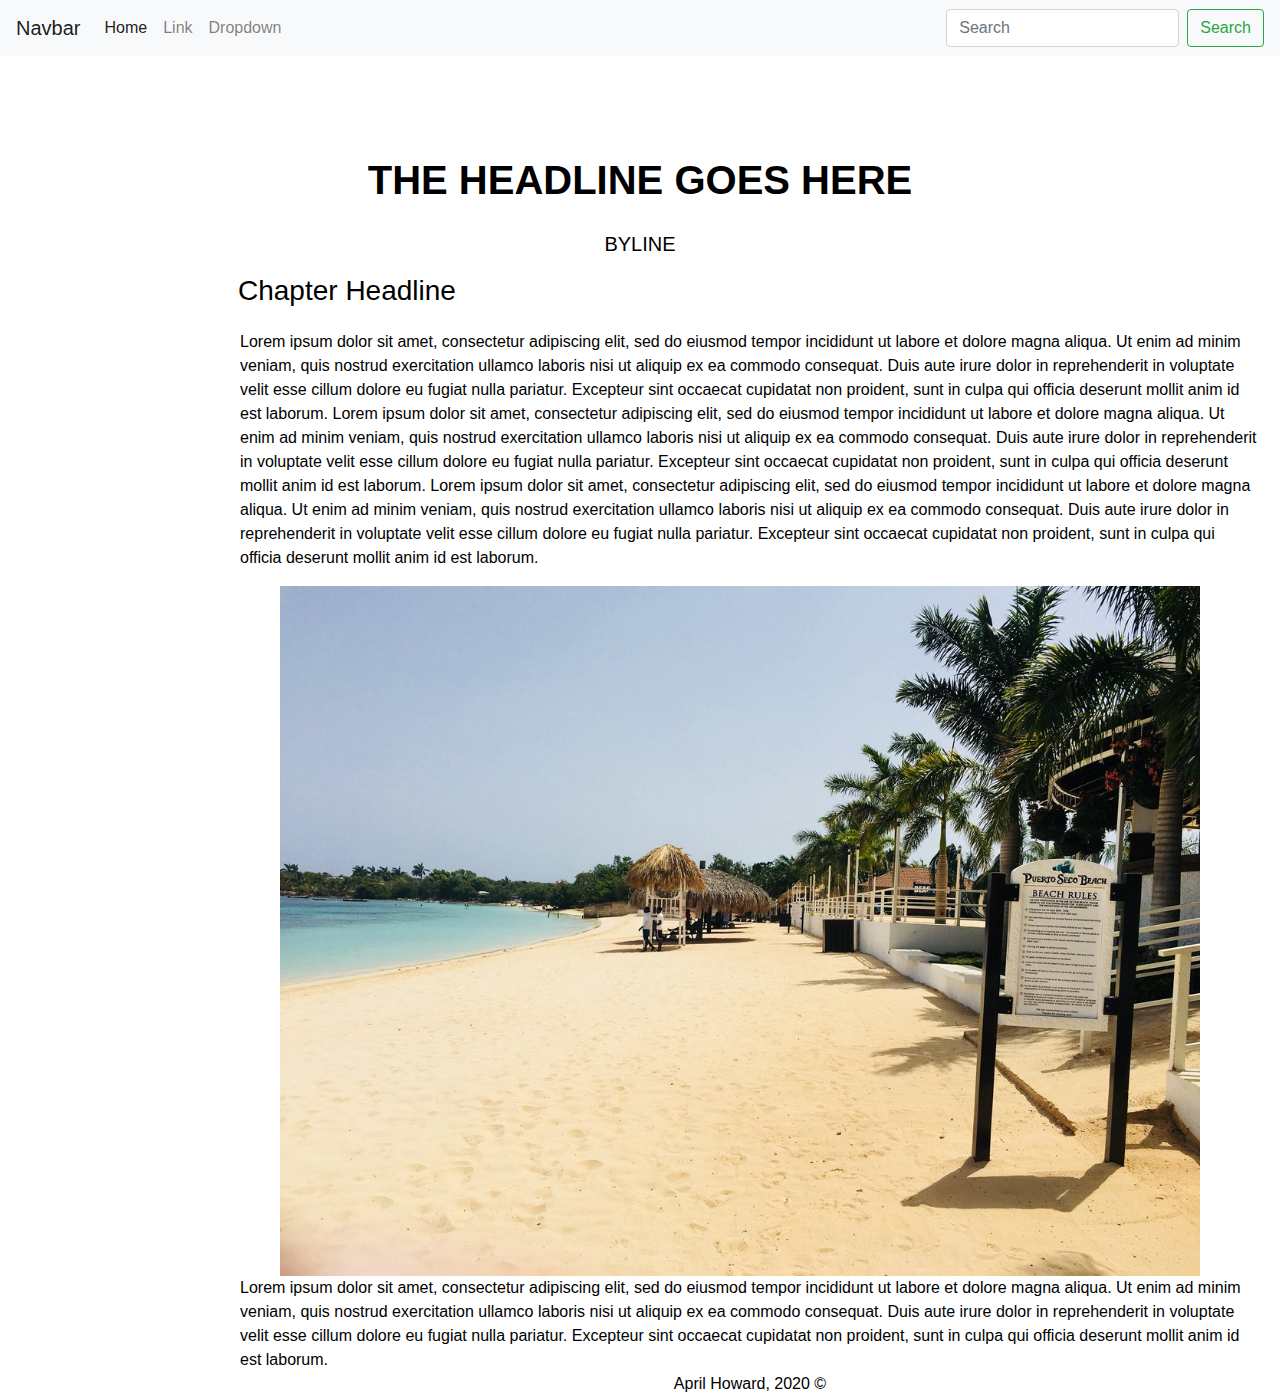
==== april-howard-frame.html @ 0fbaff53 "frame" ====
<!DOCTYPE html>
<html lang="en">
<head>
  <!--Required meta tags-->
 <meta charset="utf-8">
 <meta name="viewport" content="width=device-width, initial-scale=1, shrink-to-fit=no">

 <title>Bootstrap Template</title>
 <meta name="description" content="Broadcast Journalist, PR Professional">
 <meta name="author" content="April Howard">

 <!-- Bootstrap CSS -->
 <link rel="stylesheet" href="https://stackpath.bootstrapcdn.com/bootstrap/4.4.1/css/bootstrap.min.css" integrity="sha384-Vkoo8x4CGsO3+Hhxv8T/Q5PaXtkKtu6ug5TOeNV6gBiFeWPGFN9MuhOf23Q9Ifjh" crossorigin="anonymous">

 <!--Regular CSS-->
<link rel="stylesheet" type="text/css" href="style.css"

<!--Google Font Raleway-->
<link href="https://fonts.googleapis.com/css2?family=Raleway:wght@300&display=swap" rel="stylesheet">
  </head>
  <body>
    <!--Bootstrap Navigation Bar-->
    <nav class="navbar navbar-expand-lg navbar-light bg-light">
 <a class="navbar-brand" href="#">Navbar</a>
 <button class="navbar-toggler" type="button" data-toggle="collapse" data-target="#navbarSupportedContent" aria-controls="navbarSupportedContent" aria-expanded="false" aria-label="Toggle navigation">
   <span class="navbar-toggler-icon"></span>
 </button>

 <div class="collapse navbar-collapse" id="navbarSupportedContent">
   <ul class="navbar-nav mr-auto">
     <li class="nav-item active">
       <a class="nav-link" href="#">Home <span class="sr-only">(current)</span></a>
     </li>
     <li class="nav-item">
       <a class="nav-link" href="#">Link</a>
     </li>
     <li class="nav-item">
       <a class="nav-link" href="#">Dropdown</a>
     </li>
   </ul>
   <form class="form-inline my-2 my-lg-0">
     <input class="form-control mr-sm-2" type="search" placeholder="Search" aria-label="Search">
     <button class="btn btn-outline-success my-2 my-sm-0" type="submit">Search</button>
   </form>
 </div>
</nav>

  <h1 class="headline">THE HEADLINE GOES HERE</h1>
    <h5 class="byline">BYLINE</h5>

    <h3 class="chapterhead">Chapter Headline</h3>
    <p class="bodytext">Lorem ipsum dolor sit amet, consectetur adipiscing elit, sed do eiusmod tempor incididunt ut labore et dolore magna aliqua. Ut enim ad minim veniam, quis nostrud exercitation ullamco laboris nisi ut aliquip ex ea commodo consequat. Duis aute irure dolor in reprehenderit in voluptate velit esse cillum dolore eu fugiat nulla pariatur. Excepteur sint occaecat cupidatat non proident, sunt in culpa qui officia deserunt mollit anim id est laborum. Lorem ipsum dolor sit amet, consectetur adipiscing elit, sed do eiusmod tempor incididunt ut labore et dolore magna aliqua. Ut enim ad minim veniam, quis nostrud exercitation ullamco laboris nisi ut aliquip ex ea commodo consequat. Duis aute irure dolor in reprehenderit in voluptate velit esse cillum dolore eu fugiat nulla pariatur. Excepteur sint occaecat cupidatat non proident, sunt in culpa qui officia deserunt mollit anim id est laborum. Lorem ipsum dolor sit amet, consectetur adipiscing elit, sed do eiusmod tempor incididunt ut labore et dolore magna aliqua. Ut enim ad minim veniam, quis nostrud exercitation ullamco laboris nisi ut aliquip ex ea commodo consequat. Duis aute irure dolor in reprehenderit in voluptate velit esse cillum dolore eu fugiat nulla pariatur. Excepteur sint occaecat cupidatat non proident, sunt in culpa qui officia deserunt mollit anim id est laborum.</p>

    <img src="puertosecobeachbaby.jpg">
    <br>
    <p>Lorem ipsum dolor sit amet, consectetur adipiscing elit, sed do eiusmod tempor incididunt ut labore et dolore magna aliqua. Ut enim ad minim veniam, quis nostrud exercitation ullamco laboris nisi ut aliquip ex ea commodo consequat. Duis aute irure dolor in reprehenderit in voluptate velit esse cillum dolore eu fugiat nulla pariatur. Excepteur sint occaecat cupidatat non proident, sunt in culpa qui officia deserunt mollit anim id est laborum.</p>
    <footer>
      <p id="footer"> April Howard, 2020 ©</p>
    </footer>
  </body>
</html>
---- style.css ----
h1 {
  font-family: Helvetica, serif;
  font-weight: 600;
  text-align: center;
  color: #000000;
  padding-top: 2.5em;
  padding-bottom: 0.5em;
}

h5 {
  font-family: Helvetica, serif;
  text-align: center;
  color: #000000;
  padding-bottom: 0.5em;
}

h3 {
padding: 0 8.5em;
color: #000000;
font-weight: 450;
padding-bottom: 0.5em;
}

p {
  width: 1500px;
  padding: 0 15em;
  margin: 0 auto;
  color: #000000;
}

img {
  width: 1200px;
  margin: 0 auto;
  padding-top: 1em;
  padding-left: 17.5em;
}

#footer {
  text-align: center;
}
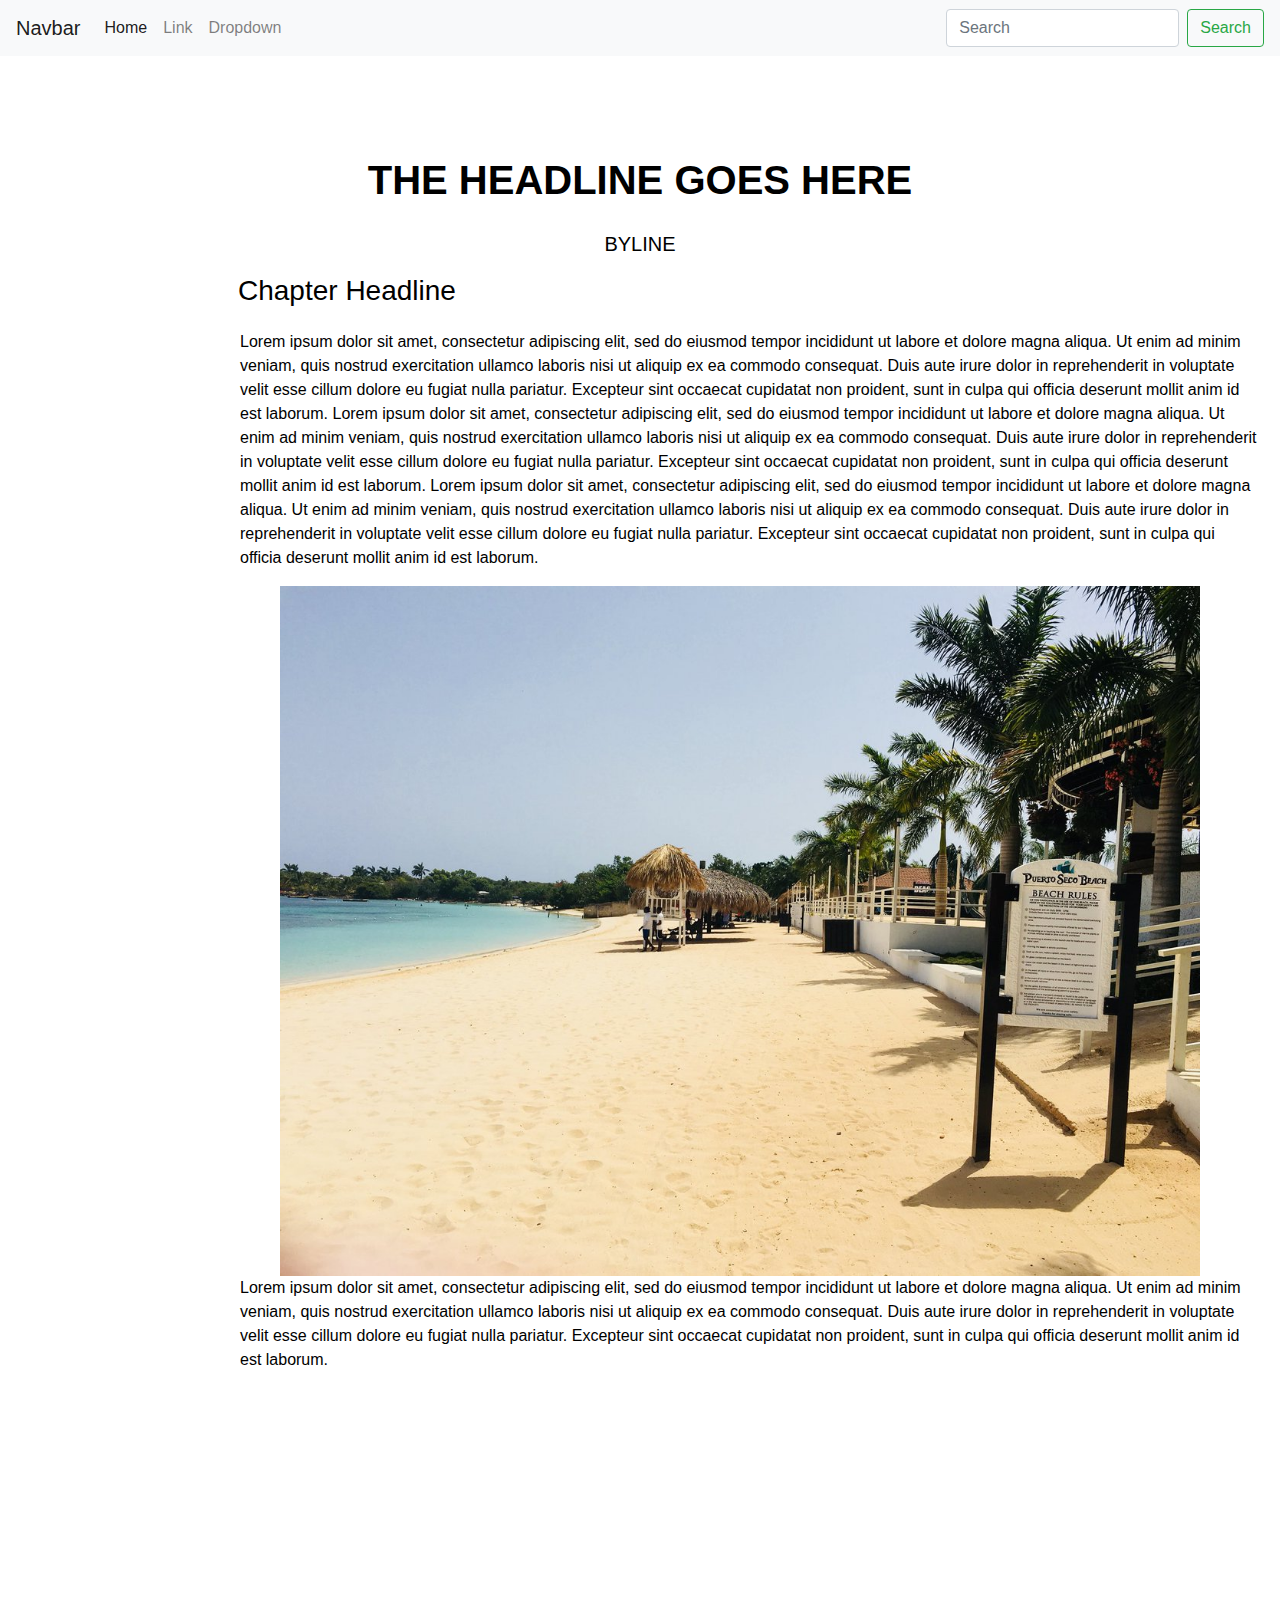
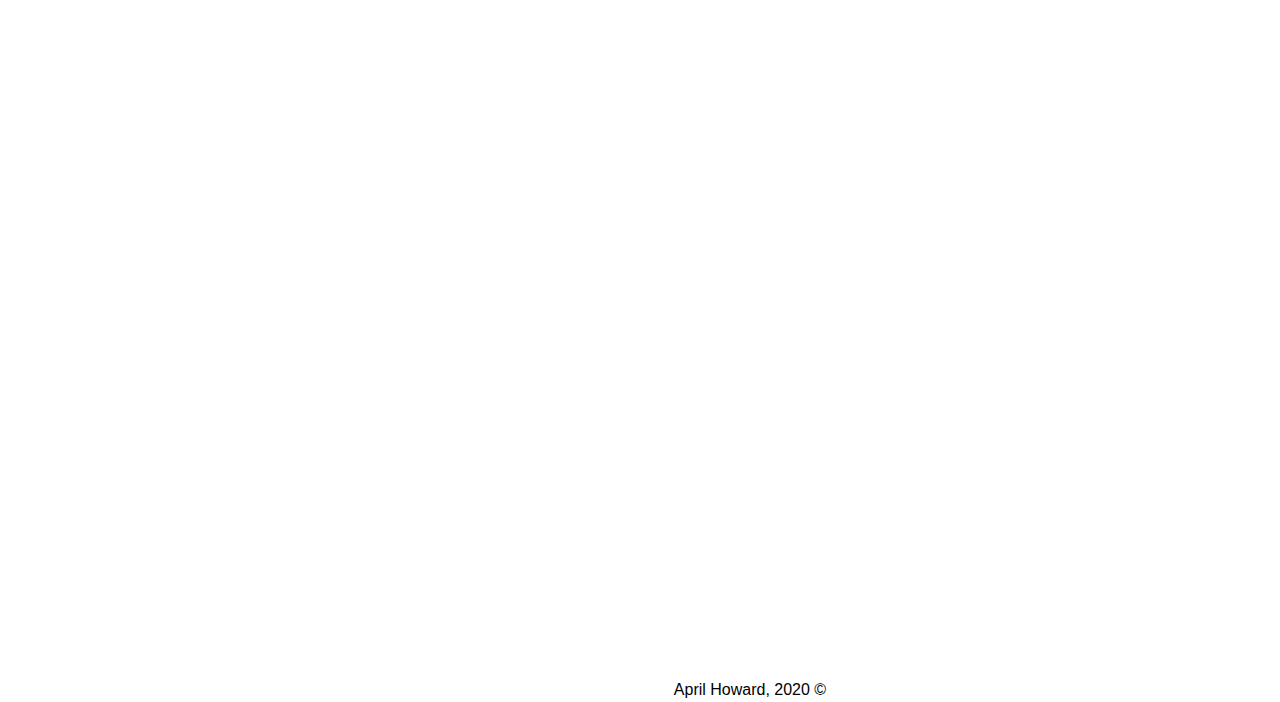
==== commit ea40c088: "dataworkshopbootstrap" ====
--- a/april-howard-frame.html
+++ b/april-howard-frame.html
@@ -49,11 +49,17 @@
     <h5 class="byline">BYLINE</h5>
 
     <h3 class="chapterhead">Chapter Headline</h3>
+
     <p class="bodytext">Lorem ipsum dolor sit amet, consectetur adipiscing elit, sed do eiusmod tempor incididunt ut labore et dolore magna aliqua. Ut enim ad minim veniam, quis nostrud exercitation ullamco laboris nisi ut aliquip ex ea commodo consequat. Duis aute irure dolor in reprehenderit in voluptate velit esse cillum dolore eu fugiat nulla pariatur. Excepteur sint occaecat cupidatat non proident, sunt in culpa qui officia deserunt mollit anim id est laborum. Lorem ipsum dolor sit amet, consectetur adipiscing elit, sed do eiusmod tempor incididunt ut labore et dolore magna aliqua. Ut enim ad minim veniam, quis nostrud exercitation ullamco laboris nisi ut aliquip ex ea commodo consequat. Duis aute irure dolor in reprehenderit in voluptate velit esse cillum dolore eu fugiat nulla pariatur. Excepteur sint occaecat cupidatat non proident, sunt in culpa qui officia deserunt mollit anim id est laborum. Lorem ipsum dolor sit amet, consectetur adipiscing elit, sed do eiusmod tempor incididunt ut labore et dolore magna aliqua. Ut enim ad minim veniam, quis nostrud exercitation ullamco laboris nisi ut aliquip ex ea commodo consequat. Duis aute irure dolor in reprehenderit in voluptate velit esse cillum dolore eu fugiat nulla pariatur. Excepteur sint occaecat cupidatat non proident, sunt in culpa qui officia deserunt mollit anim id est laborum.</p>
 
     <img src="puertosecobeachbaby.jpg">
     <br>
     <p>Lorem ipsum dolor sit amet, consectetur adipiscing elit, sed do eiusmod tempor incididunt ut labore et dolore magna aliqua. Ut enim ad minim veniam, quis nostrud exercitation ullamco laboris nisi ut aliquip ex ea commodo consequat. Duis aute irure dolor in reprehenderit in voluptate velit esse cillum dolore eu fugiat nulla pariatur. Excepteur sint occaecat cupidatat non proident, sunt in culpa qui officia deserunt mollit anim id est laborum.</p>
+    <iframe title="Hot weather deaths in Baltimore and Maryland" aria-label="Interactive line chart" id="datawrapper-chart-YQ9kt" src="https://datawrapper.dwcdn.net/YQ9kt/1/" scrolling="no" frameborder="0" style="width: 0; min-width: 100% !important; border: none;" height="400"></iframe><script type="text/javascript">!function(){"use strict";window.addEventListener("message",(function(a){if(void 0!==a.data["datawrapper-height"])for(var e in a.data["datawrapper-height"]){var t=document.getElementById("datawrapper-chart-"+e)||document.querySelector("iframe[src*='"+e+"']");t&&(t.style.height=a.data["datawrapper-height"][e]+"px")}}))}();
+    </script>
+
+    <iframe title="Projected number of extreme heat events by county, for the year 2040, based on Regional Climate-Weather Research and Forecasting Model " aria-label="Map" id="datawrapper-chart-5CDCL" src="https://datawrapper.dwcdn.net/5CDCL/1/" scrolling="no" frameborder="0" style="width: 0; min-width: 100% !important; border: none;" height="492"></iframe><script type="text/javascript">!function(){"use strict";window.addEventListener("message",(function(a){if(void 0!==a.data["datawrapper-height"])for(var e in a.data["datawrapper-height"]){var t=document.getElementById("datawrapper-chart-"+e)||document.querySelector("iframe[src*='"+e+"']");t&&(t.style.height=a.data["datawrapper-height"][e]+"px")}}))}();
+    </script>
     <footer>
       <p id="footer"> April Howard, 2020 ©</p>
     </footer>
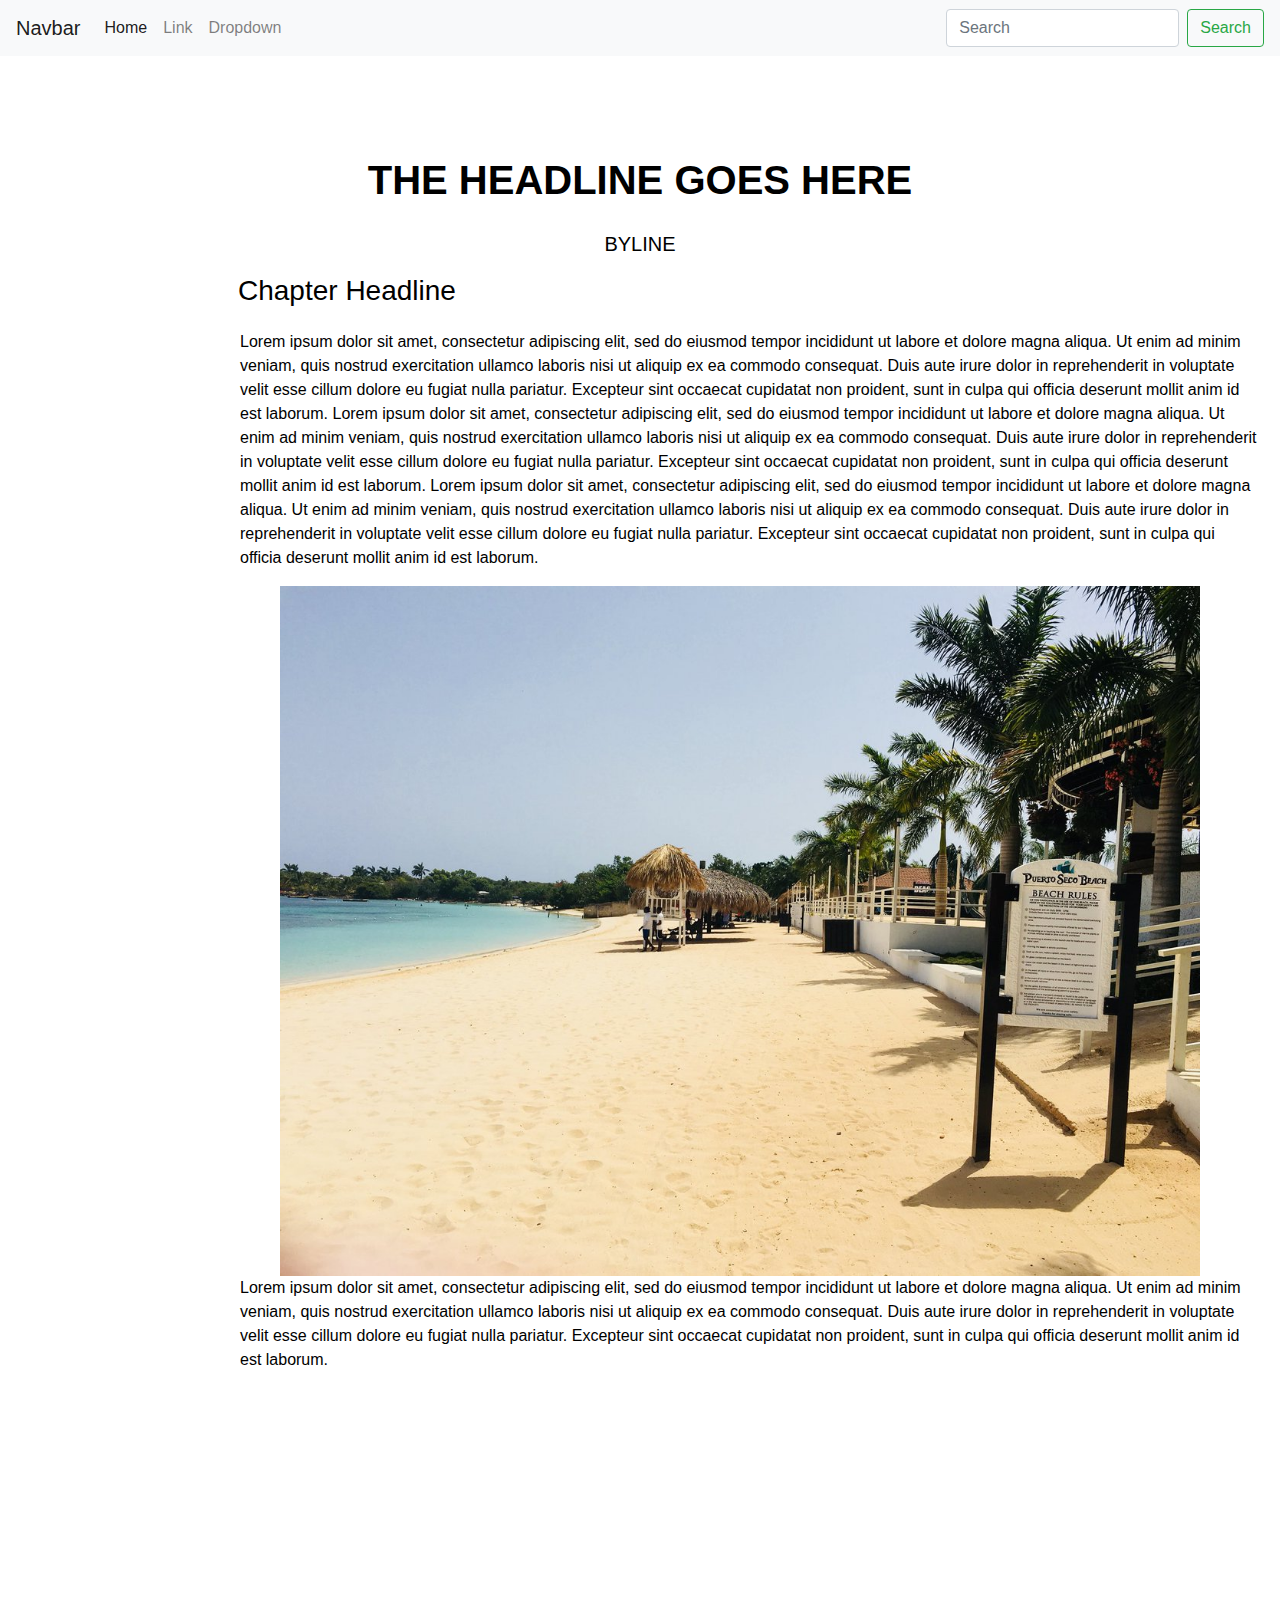
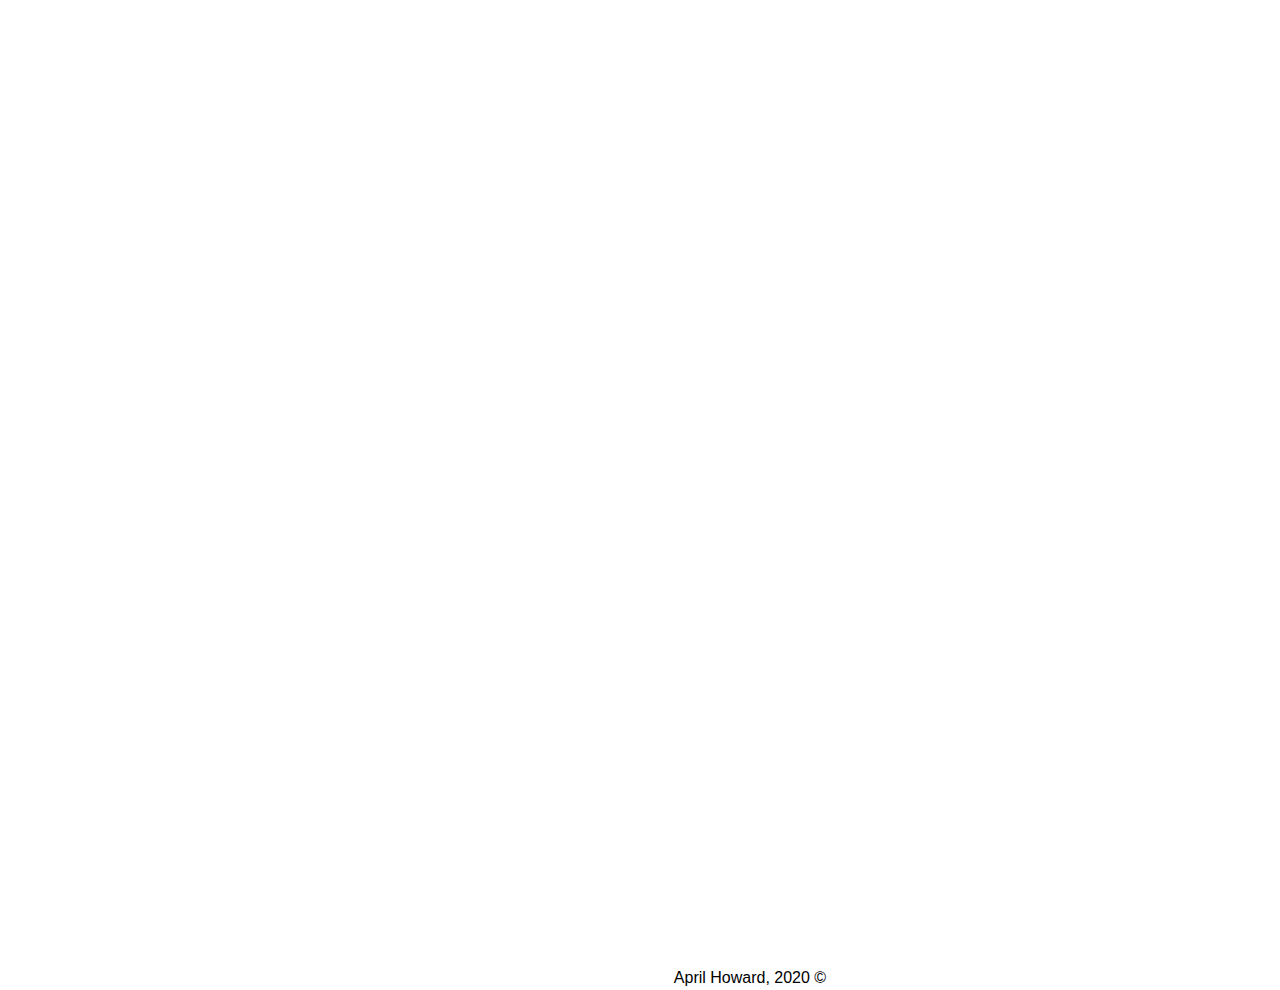
==== commit 79d99862: "datahwmapsandchats" ====
--- a/april-howard-frame.html
+++ b/april-howard-frame.html
@@ -55,11 +55,15 @@
     <img src="puertosecobeachbaby.jpg">
     <br>
     <p>Lorem ipsum dolor sit amet, consectetur adipiscing elit, sed do eiusmod tempor incididunt ut labore et dolore magna aliqua. Ut enim ad minim veniam, quis nostrud exercitation ullamco laboris nisi ut aliquip ex ea commodo consequat. Duis aute irure dolor in reprehenderit in voluptate velit esse cillum dolore eu fugiat nulla pariatur. Excepteur sint occaecat cupidatat non proident, sunt in culpa qui officia deserunt mollit anim id est laborum.</p>
-    <iframe title="Hot weather deaths in Baltimore and Maryland" aria-label="Interactive line chart" id="datawrapper-chart-YQ9kt" src="https://datawrapper.dwcdn.net/YQ9kt/1/" scrolling="no" frameborder="0" style="width: 0; min-width: 100% !important; border: none;" height="400"></iframe><script type="text/javascript">!function(){"use strict";window.addEventListener("message",(function(a){if(void 0!==a.data["datawrapper-height"])for(var e in a.data["datawrapper-height"]){var t=document.getElementById("datawrapper-chart-"+e)||document.querySelector("iframe[src*='"+e+"']");t&&(t.style.height=a.data["datawrapper-height"][e]+"px")}}))}();
+    <iframe title="Number of people shot to death by police in the U.S. from 2017 to 2020 " aria-label="Interactive line chart" id="datawrapper-chart-bBhte" src="https://datawrapper.dwcdn.net/bBhte/1/" scrolling="no" frameborder="0" style="width: 0; min-width: 100% !important; border: none;" height="400"></iframe><script type="text/javascript">!function(){"use strict";window.addEventListener("message",(function(a){if(void 0!==a.data["datawrapper-height"])for(var e in a.data["datawrapper-height"]){var t=document.getElementById("datawrapper-chart-"+e)||document.querySelector("iframe[src*='"+e+"']");t&&(t.style.height=a.data["datawrapper-height"][e]+"px")}}))}();
     </script>
 
-    <iframe title="Projected number of extreme heat events by county, for the year 2040, based on Regional Climate-Weather Research and Forecasting Model " aria-label="Map" id="datawrapper-chart-5CDCL" src="https://datawrapper.dwcdn.net/5CDCL/1/" scrolling="no" frameborder="0" style="width: 0; min-width: 100% !important; border: none;" height="492"></iframe><script type="text/javascript">!function(){"use strict";window.addEventListener("message",(function(a){if(void 0!==a.data["datawrapper-height"])for(var e in a.data["datawrapper-height"]){var t=document.getElementById("datawrapper-chart-"+e)||document.querySelector("iframe[src*='"+e+"']");t&&(t.style.height=a.data["datawrapper-height"][e]+"px")}}))}();
+    <iframe title="Number of nonfederal police arrested and convicted of murder between 2005 and 2020 " aria-label="Bar Chart" id="datawrapper-chart-MwWR6" src="https://datawrapper.dwcdn.net/MwWR6/1/" scrolling="no" frameborder="0" style="width: 0; min-width: 100% !important; border: none;" height="339"></iframe><script type="text/javascript">!function(){"use strict";window.addEventListener("message",(function(a){if(void 0!==a.data["datawrapper-height"])for(var e in a.data["datawrapper-height"]){var t=document.getElementById("datawrapper-chart-"+e)||document.querySelector("iframe[src*='"+e+"']");t&&(t.style.height=a.data["datawrapper-height"][e]+"px")}}))}();
     </script>
+
+    <iframe title="Deadly police encounters between 2010-2014" aria-label="Map" id="datawrapper-chart-NhkZt" src="https://datawrapper.dwcdn.net/NhkZt/1/" scrolling="no" frameborder="0" style="width: 0; min-width: 100% !important; border: none;" height="434"></iframe><script type="text/javascript">!function(){"use strict";window.addEventListener("message",(function(a){if(void 0!==a.data["datawrapper-height"])for(var e in a.data["datawrapper-height"]){var t=document.getElementById("datawrapper-chart-"+e)||document.querySelector("iframe[src*='"+e+"']");t&&(t.style.height=a.data["datawrapper-height"][e]+"px")}}))}();
+    </script>
+    
     <footer>
       <p id="footer"> April Howard, 2020 ©</p>
     </footer>
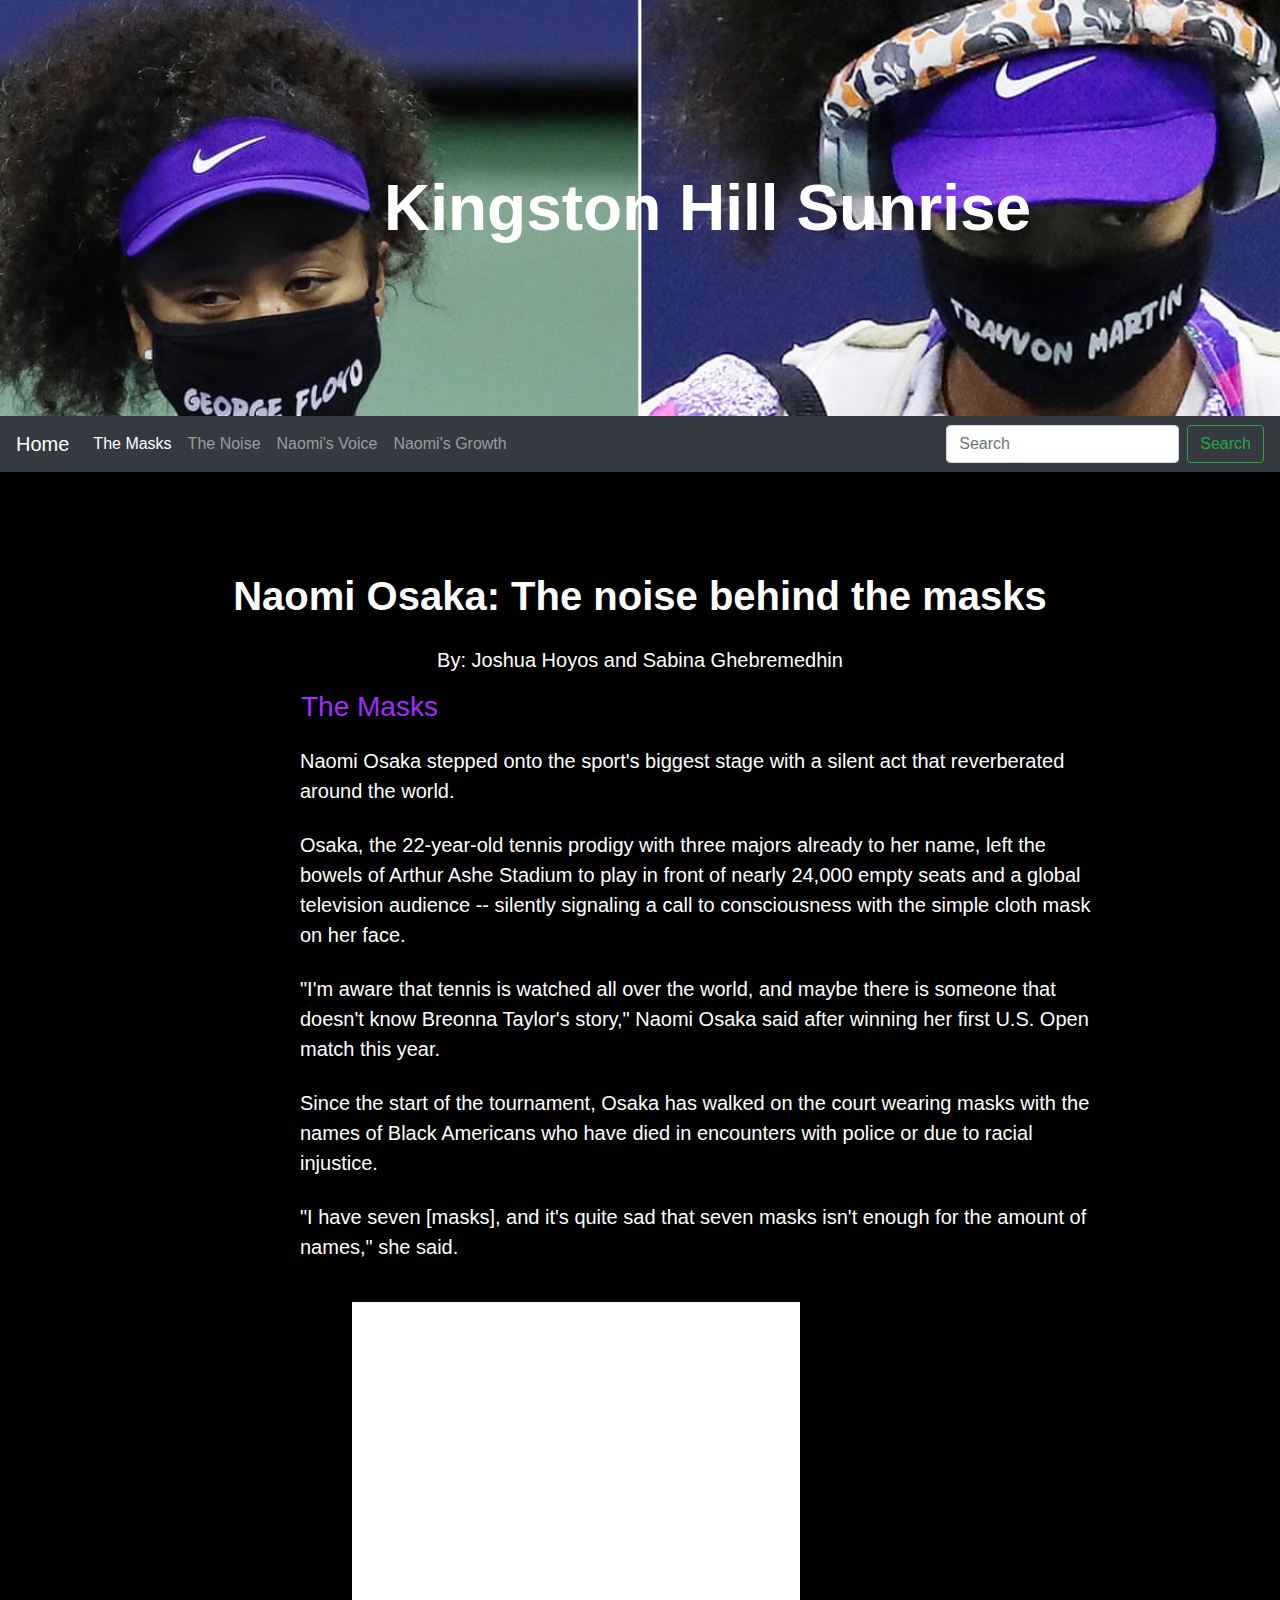
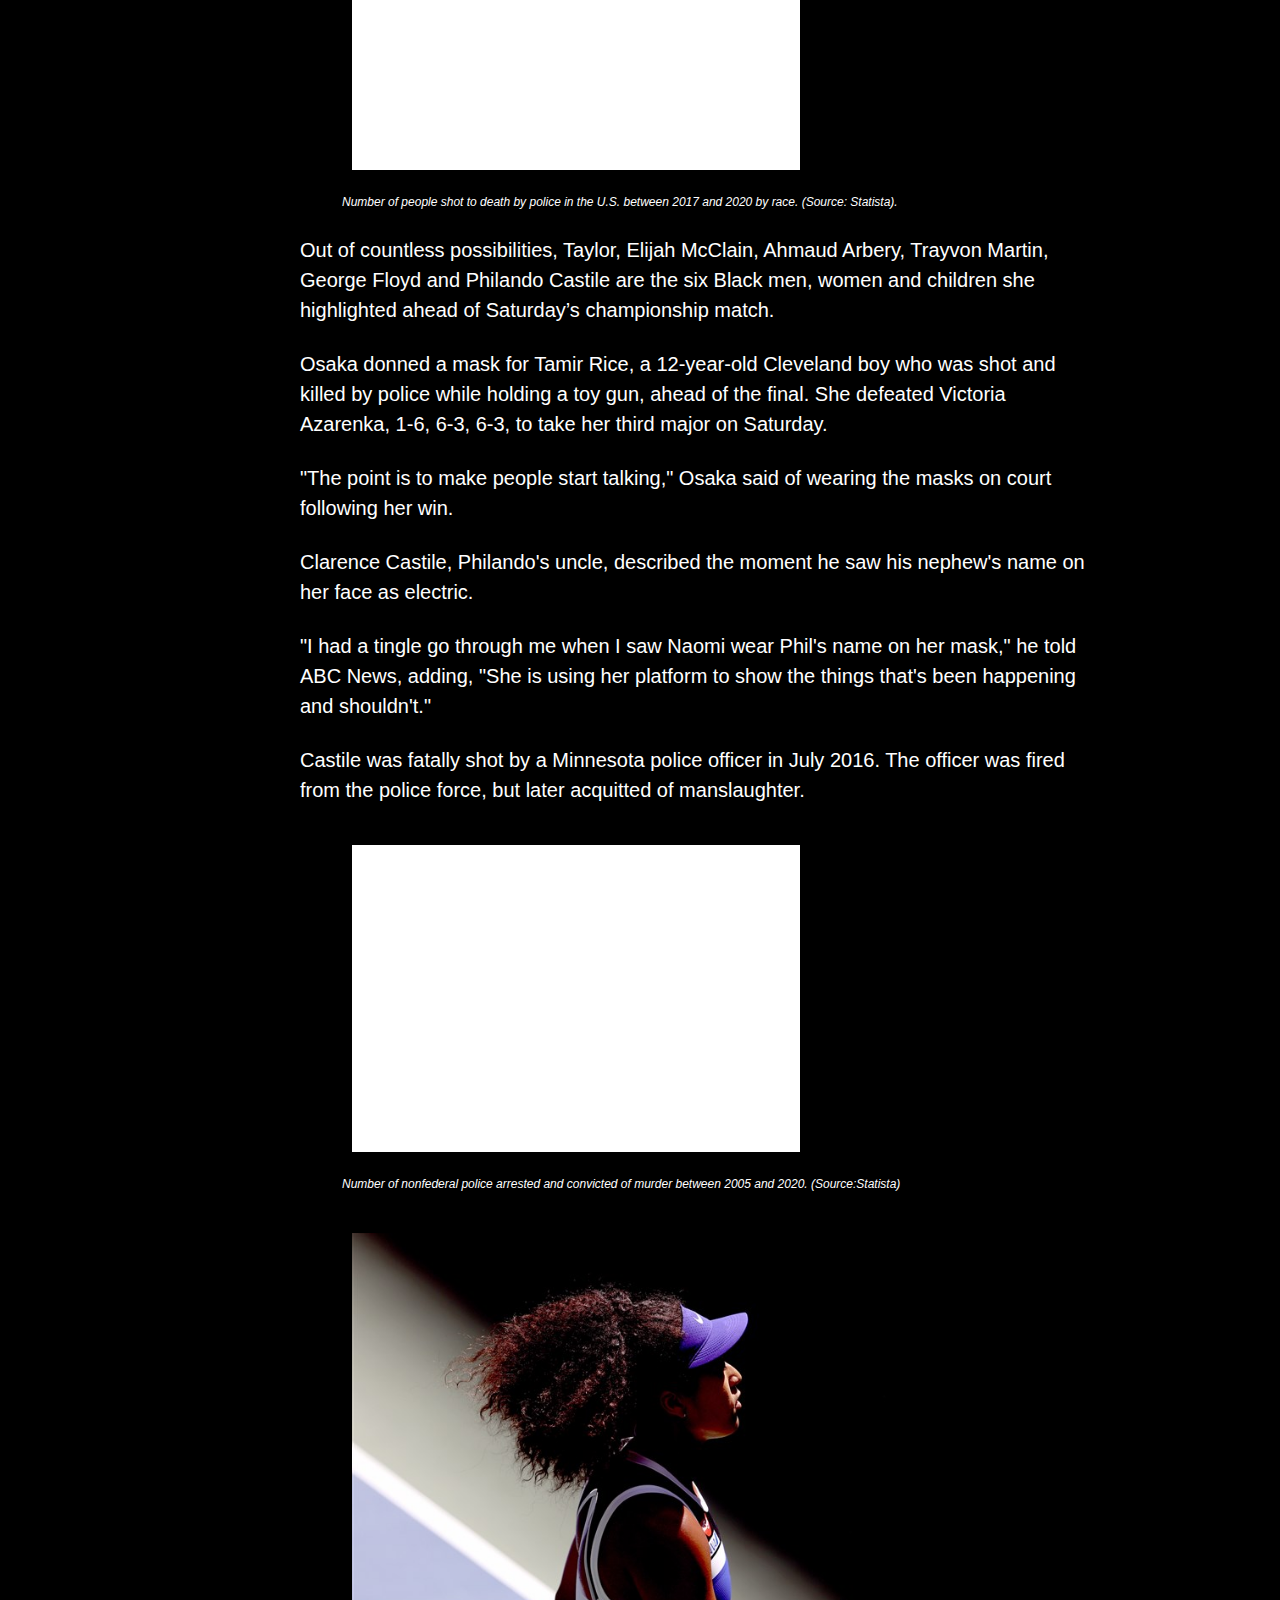
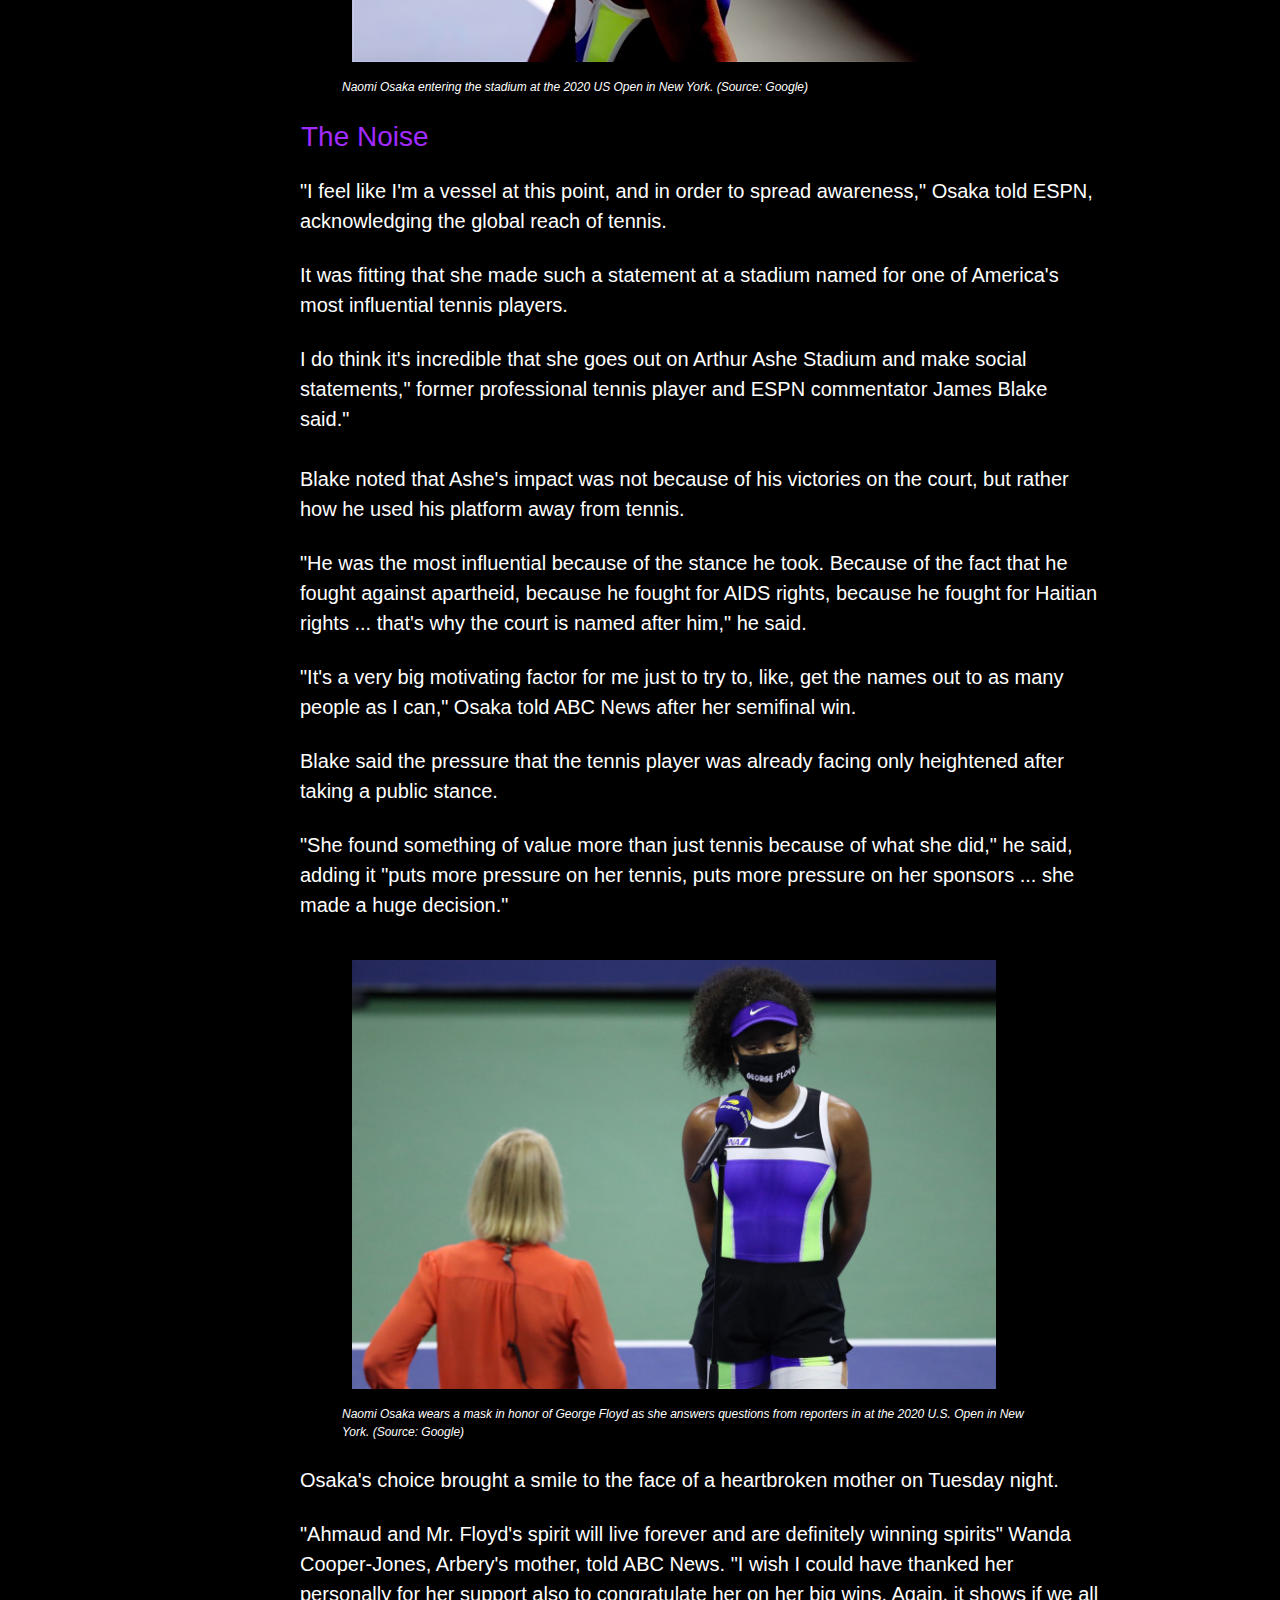
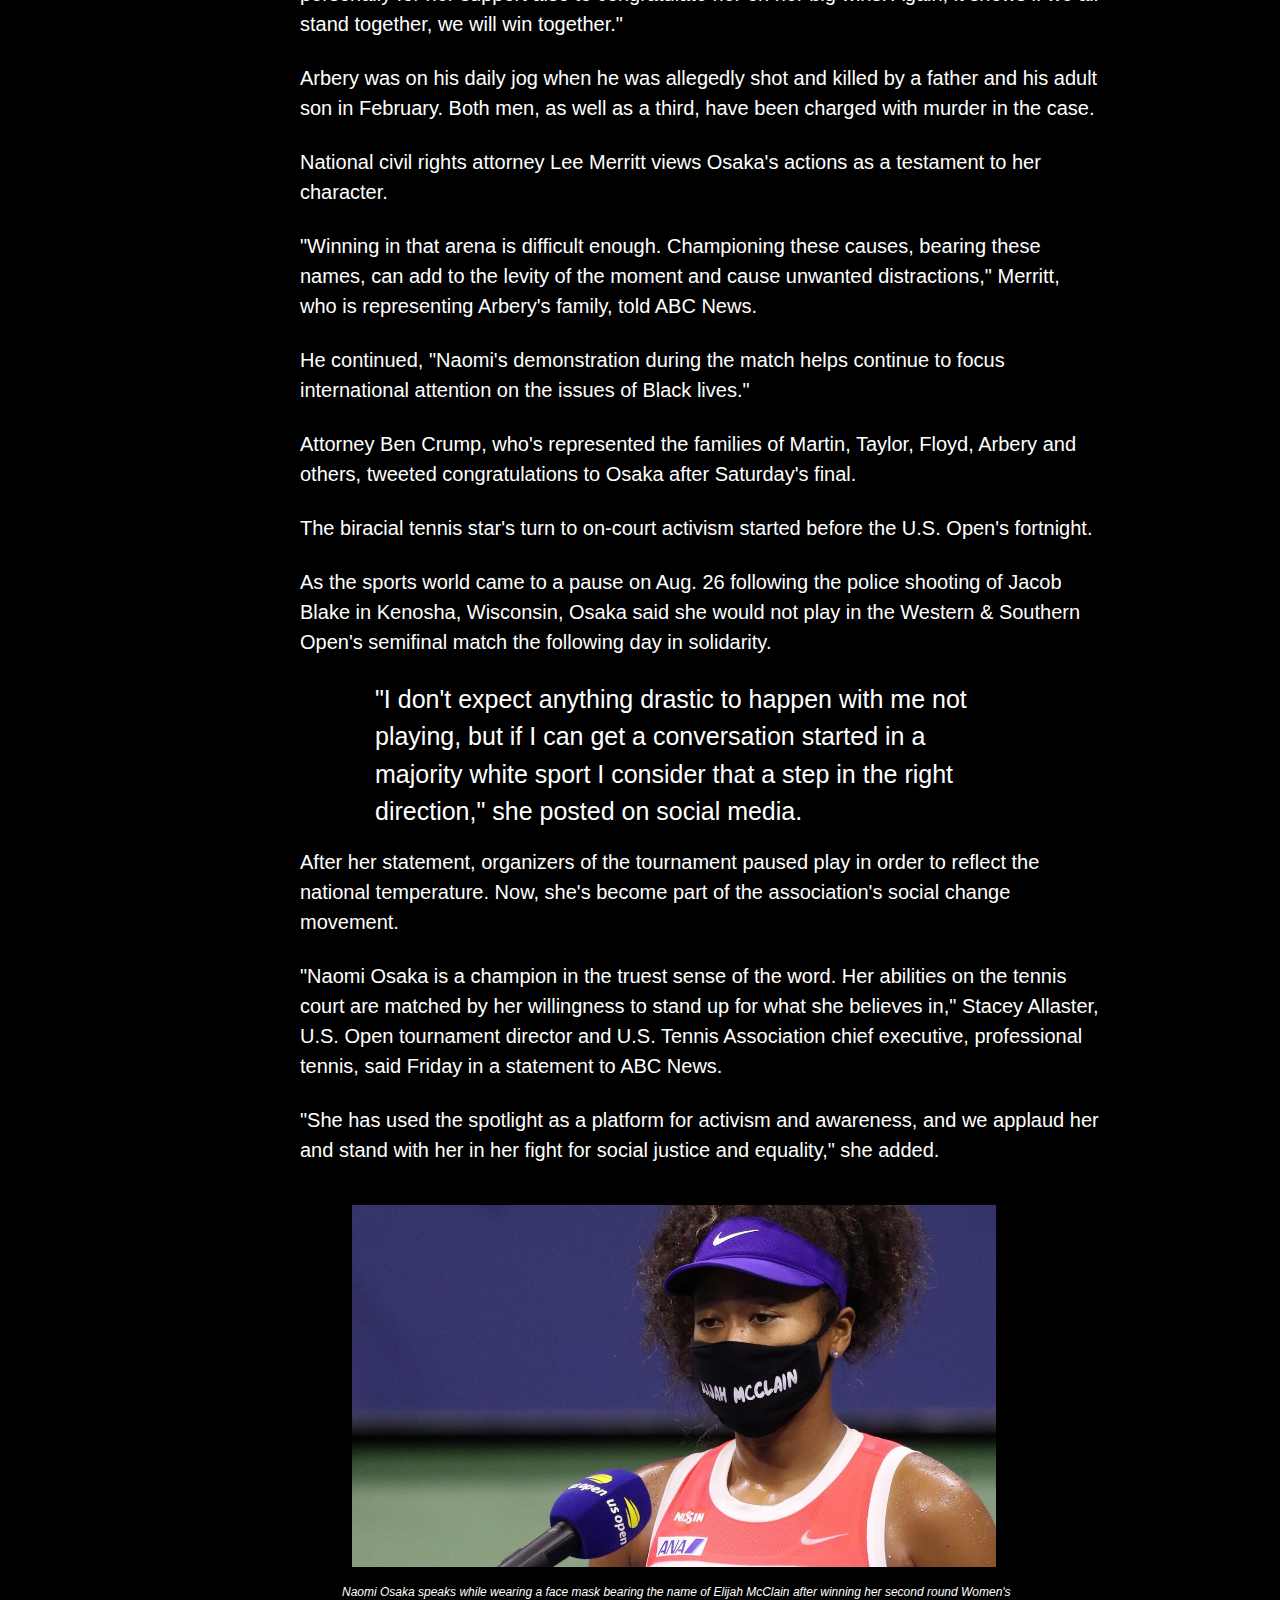
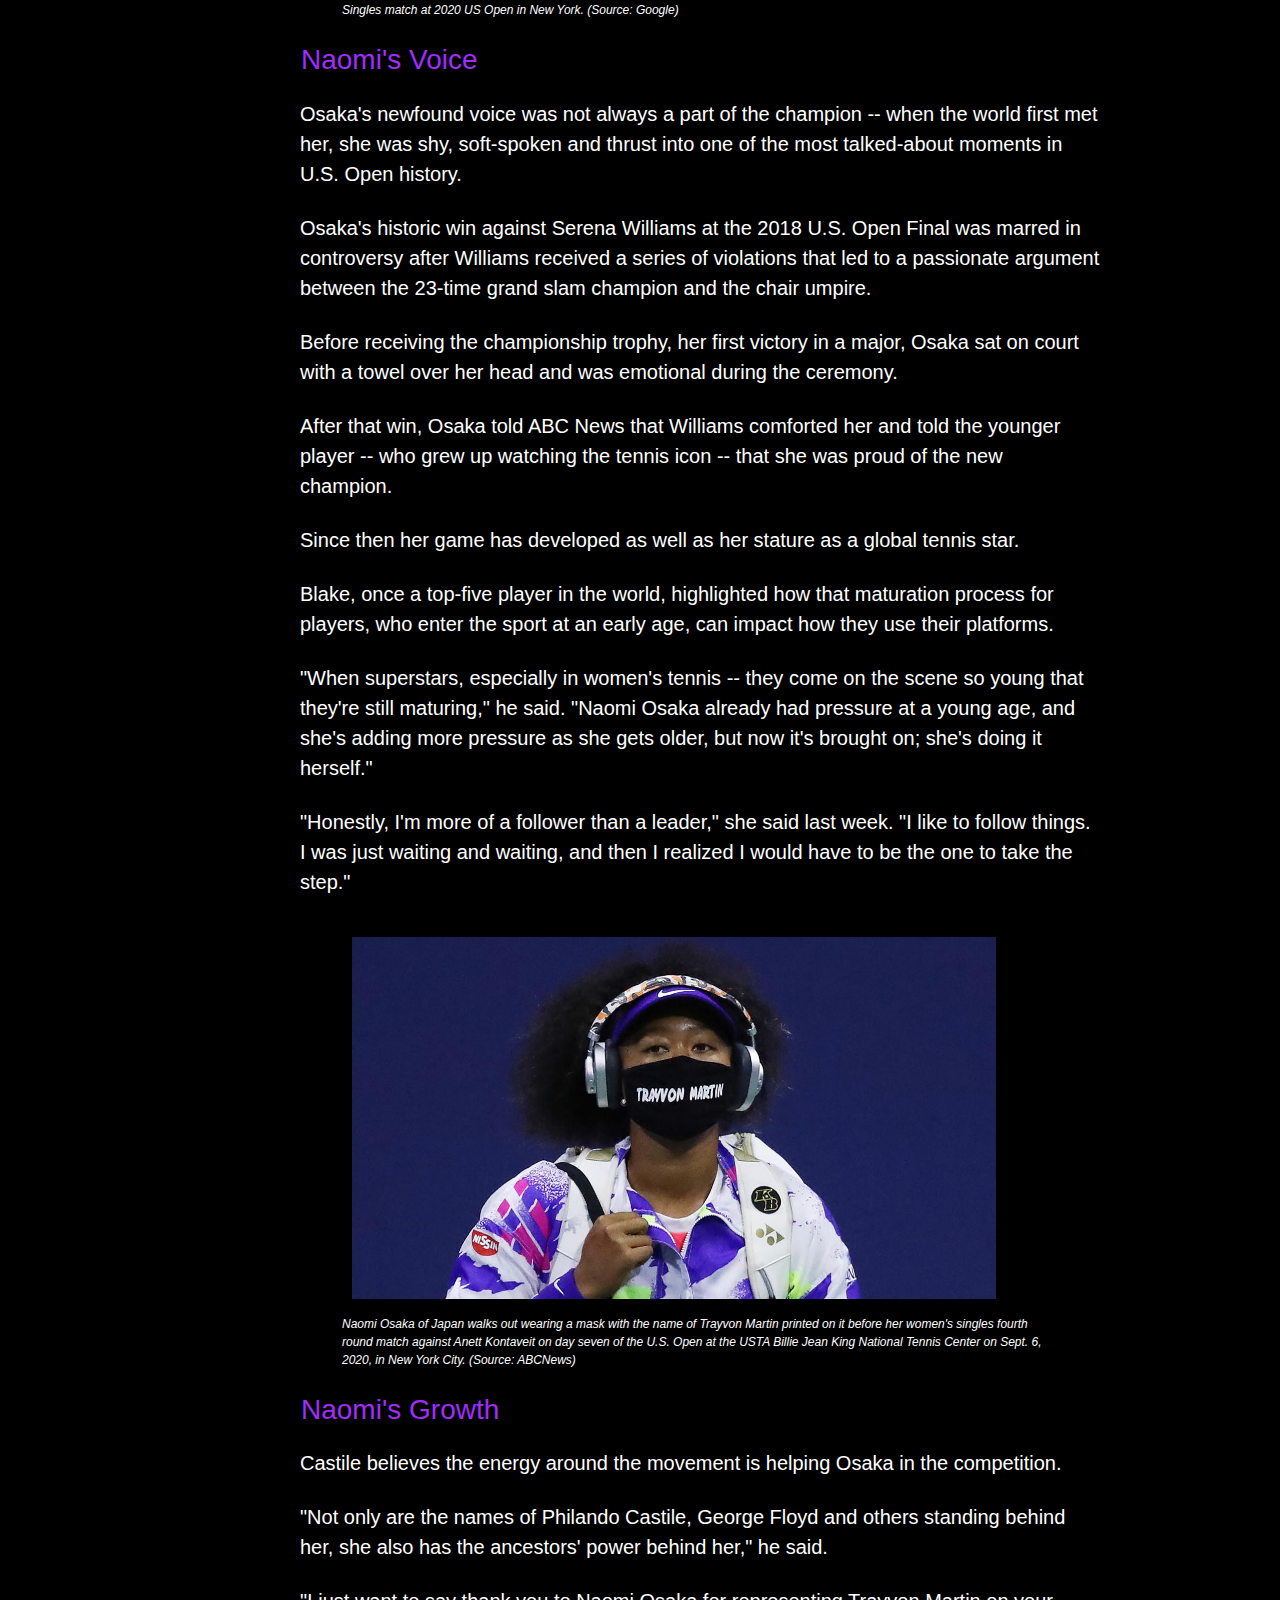
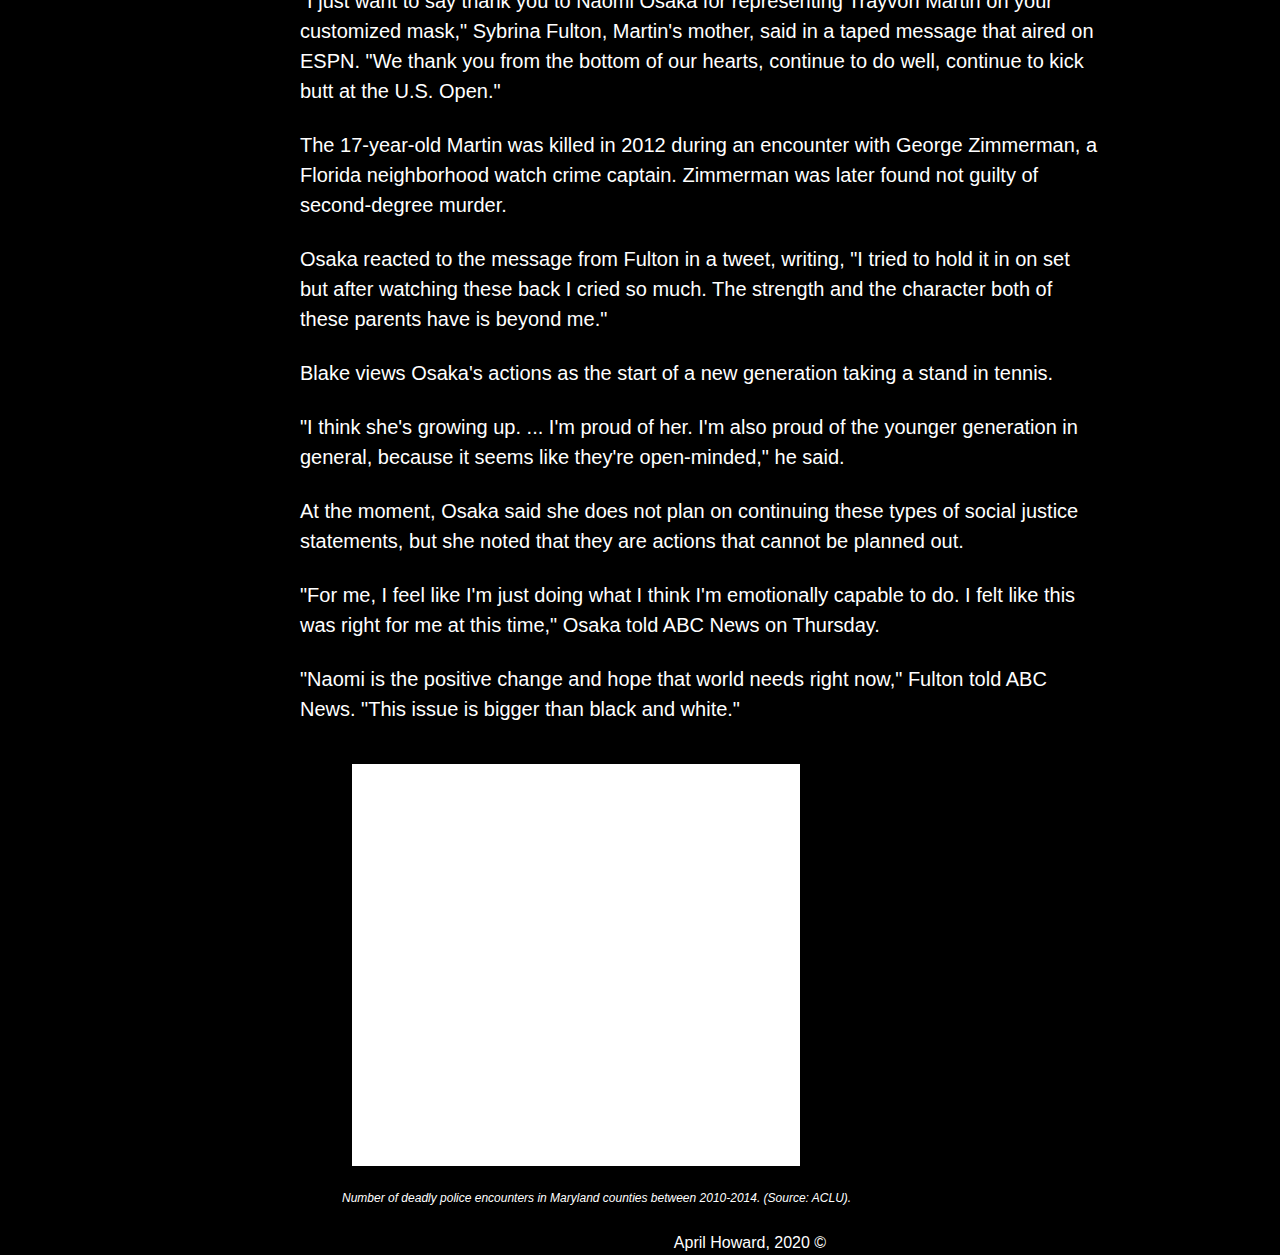
==== commit b29841b5: "updates" ====
--- a/april-howard-frame.html
+++ b/april-howard-frame.html
@@ -1,6 +1,9 @@
 <!DOCTYPE html>
 <html lang="en">
 <head>
+  <header class="masthead">
+    <p class="masthead-intro">Kingston Hill Sunrise</p>
+  </header>
   <!--Required meta tags-->
  <meta charset="utf-8">
  <meta name="viewport" content="width=device-width, initial-scale=1, shrink-to-fit=no">
@@ -20,8 +23,8 @@
   </head>
   <body>
     <!--Bootstrap Navigation Bar-->
-    <nav class="navbar navbar-expand-lg navbar-light bg-light">
- <a class="navbar-brand" href="#">Navbar</a>
+    <nav class="navbar navbar-expand-lg navbar-dark bg-dark">
+ <a class="navbar-brand" href="#">Home</a>
  <button class="navbar-toggler" type="button" data-toggle="collapse" data-target="#navbarSupportedContent" aria-controls="navbarSupportedContent" aria-expanded="false" aria-label="Toggle navigation">
    <span class="navbar-toggler-icon"></span>
  </button>
@@ -29,13 +32,16 @@
  <div class="collapse navbar-collapse" id="navbarSupportedContent">
    <ul class="navbar-nav mr-auto">
      <li class="nav-item active">
-       <a class="nav-link" href="#">Home <span class="sr-only">(current)</span></a>
+       <a class="nav-link" href="#chapterhead1">The Masks<span class="sr-only">(current)</span></a>
      </li>
      <li class="nav-item">
-       <a class="nav-link" href="#">Link</a>
+       <a class="nav-link" href="#chapterhead2">The Noise</a>
      </li>
      <li class="nav-item">
-       <a class="nav-link" href="#">Dropdown</a>
+       <a class="nav-link" href="#chapterhead3">Naomi's Voice</a>
+     </li>
+     <li class="nav-item">
+       <a class="nav-link" href="#chapterhead4">Naomi's Growth</a>
      </li>
    </ul>
    <form class="form-inline my-2 my-lg-0">
@@ -44,28 +50,145 @@
    </form>
  </div>
 </nav>
+<body style="background-color:#000000">
+  <h1 class="headline">Naomi Osaka: The noise behind the masks</h1>
+    <h5 class="byline">By: Joshua Hoyos and Sabina Ghebremedhin</h5>
 
-  <h1 class="headline">THE HEADLINE GOES HERE</h1>
-    <h5 class="byline">BYLINE</h5>
+    <h3 id="chapterhead1">The Masks</h3>
 
-    <h3 class="chapterhead">Chapter Headline</h3>
+    <p class="bodytext">Naomi Osaka stepped onto the sport's biggest stage with a silent act that reverberated around the world.</p>
+    <br>
+    <p class="bodytext">Osaka, the 22-year-old tennis prodigy with three majors already to her name, left the bowels of Arthur Ashe Stadium to play in front of nearly 24,000 empty seats and a global television audience -- silently signaling a call to consciousness with the simple cloth mask on her face.</p>
+    <br>
+    <p class="bodytext">"I'm aware that tennis is watched all over the world, and maybe there is someone that doesn't know Breonna Taylor's story," Naomi Osaka said after winning her first U.S. Open match this year.</p>
+    <br>
+    <p class="bodytext">Since the start of the tournament, Osaka has walked on the court wearing masks with the names of Black Americans who have died in encounters with police or due to racial injustice.</p>
+    <br>
+    <p class="bodytext">"I have seven [masks], and it's quite sad that seven masks isn't enough for the amount of names," she said.</p>
+    <br>
+    <iframe title="Number of people shot to death by police in the U.S. from 2017 to 2020 " aria-label="Interactive line chart" id="datawrapper-chart-bBhte" src="https://datawrapper.dwcdn.net/bBhte/2/" scrolling="no" frameborder="0" style="width: 0; min-width: 100% !important; border: none;" height="500"></iframe><script type="text/javascript">!function(){"use strict";window.addEventListener("message",(function(a){if(void 0!==a.data["datawrapper-height"])for(var e in a.data["datawrapper-height"]){var t=document.getElementById("datawrapper-chart-"+e)||document.querySelector("iframe[src*='"+e+"']");t&&(t.style.height=a.data["datawrapper-height"][e]+"px")}}))}();
+    </script>
+    <p class="captions">Number of people shot to death by police in the U.S. between 2017 and 2020 by race. (Source: Statista).</p>
+    <br>
+    <p class="bodytext">Out of countless possibilities, Taylor, Elijah McClain, Ahmaud Arbery, Trayvon Martin, George Floyd and Philando Castile are the six Black men, women and children she highlighted ahead of Saturday’s championship match.</p>
+    <br>
+    <p class="bodytext">Osaka donned a mask for Tamir Rice, a 12-year-old Cleveland boy who was shot and killed by police while holding a toy gun, ahead of the final. She defeated Victoria Azarenka, 1-6, 6-3, 6-3, to take her third major on Saturday.</p>
+    <br>
+    <p class="bodytext">"The point is to make people start talking," Osaka said of wearing the masks on court following her win.</p>
+    <br>
+    <p class="bodytext">Clarence Castile, Philando's uncle, described the moment he saw his nephew's name on her face as electric.</p>
+    <br>
+    <p class="bodytext">"I had a tingle go through me when I saw Naomi wear Phil's name on her mask," he told ABC News, adding, "She is using her platform to show the things that's been happening and shouldn't."</p>
+    <br>
+    <p class="bodytext">Castile was fatally shot by a Minnesota police officer in July 2016. The officer was fired from the police force, but later acquitted of manslaughter.</p>
+    <br>
+    <iframe title="Number of nonfederal police arrested and convicted of murder between 2005 and 2020 " aria-label="Bar Chart" id="datawrapper-chart-MwWR6" src="https://datawrapper.dwcdn.net/MwWR6/2/" scrolling="no" frameborder="0" style="width: 0; min-width: 100% !important; border: none;" height="339"></iframe><script type="text/javascript">!function(){"use strict";window.addEventListener("message",(function(a){if(void 0!==a.data["datawrapper-height"])for(var e in a.data["datawrapper-height"]){var t=document.getElementById("datawrapper-chart-"+e)||document.querySelector("iframe[src*='"+e+"']");t&&(t.style.height=a.data["datawrapper-height"][e]+"px")}}))}();
+    </script>
+    <p class="captions">Number of nonfederal police arrested and convicted of murder between 2005 and 2020. (Source:Statista)</p>
+    <br>
+    <img src="naomi4.jpg">
+    <p class="captions">Naomi Osaka entering the stadium at the 2020 US Open in New York. (Source: Google)</p>
+    <br>
+    <h3 id="chapterhead2">The Noise</h3>
+    <p class="bodytext">"I feel like I'm a vessel at this point, and in order to spread awareness," Osaka told ESPN, acknowledging the global reach of tennis.</p>
+    <br>
+    <p class="bodytext">It was fitting that she made such a statement at a stadium named for one of America's most influential tennis players.</p>
+    <br>
+    <p class="bodytext">I do think it's incredible that she goes out on Arthur Ashe Stadium and make social statements," former professional tennis player and ESPN commentator James Blake said."
+    <br>
 
-    <p class="bodytext">Lorem ipsum dolor sit amet, consectetur adipiscing elit, sed do eiusmod tempor incididunt ut labore et dolore magna aliqua. Ut enim ad minim veniam, quis nostrud exercitation ullamco laboris nisi ut aliquip ex ea commodo consequat. Duis aute irure dolor in reprehenderit in voluptate velit esse cillum dolore eu fugiat nulla pariatur. Excepteur sint occaecat cupidatat non proident, sunt in culpa qui officia deserunt mollit anim id est laborum. Lorem ipsum dolor sit amet, consectetur adipiscing elit, sed do eiusmod tempor incididunt ut labore et dolore magna aliqua. Ut enim ad minim veniam, quis nostrud exercitation ullamco laboris nisi ut aliquip ex ea commodo consequat. Duis aute irure dolor in reprehenderit in voluptate velit esse cillum dolore eu fugiat nulla pariatur. Excepteur sint occaecat cupidatat non proident, sunt in culpa qui officia deserunt mollit anim id est laborum. Lorem ipsum dolor sit amet, consectetur adipiscing elit, sed do eiusmod tempor incididunt ut labore et dolore magna aliqua. Ut enim ad minim veniam, quis nostrud exercitation ullamco laboris nisi ut aliquip ex ea commodo consequat. Duis aute irure dolor in reprehenderit in voluptate velit esse cillum dolore eu fugiat nulla pariatur. Excepteur sint occaecat cupidatat non proident, sunt in culpa qui officia deserunt mollit anim id est laborum.</p>
+    <br>
+    <p class="bodytext">Blake noted that Ashe's impact was not because of his victories on the court, but rather how he used his platform away from tennis.</p>
+    <br>
+    <p class="bodytext">"He was the most influential because of the stance he took. Because of the fact that he fought against apartheid, because he fought for AIDS rights, because he fought for Haitian rights ... that's why the court is named after him," he said.</p>
+    <br>
+    <p class="bodytext">"It's a very big motivating factor for me just to try to, like, get the names out to as many people as I can," Osaka told ABC News after her semifinal win.</p>
+    <br>
+    <p class="bodytext">Blake said the pressure that the tennis player was already facing only heightened after taking a public stance.</p>
+    <br>
+    <p class="bodytext">"She found something of value more than just tennis because of what she did," he said, adding it "puts more pressure on her tennis, puts more pressure on her sponsors ... she made a huge decision."</p>
+    <br>
+    <img src="naomi2.jpg">
+    <p class="captions">Naomi Osaka wears a mask in honor of George Floyd as she answers questions from reporters in at the 2020 U.S. Open in New York. (Source: Google)</p>
+    <br>
+    <p class="bodytext">Osaka's choice brought a smile to the face of a heartbroken mother on Tuesday night.</p>
+    <br>
+    <p class="bodytext">"Ahmaud and Mr. Floyd's spirit will live forever and are definitely winning spirits" Wanda Cooper-Jones, Arbery's mother, told ABC News. "I wish I could have thanked her personally for her support also to congratulate her on her big wins. Again, it shows if we all stand together, we will win together."</p>
+    <br>
+    <p class="bodytext">Arbery was on his daily jog when he was allegedly shot and killed by a father and his adult son in February. Both men, as well as a third, have been charged with murder in the case.</p>
+    <br>
+    <p class="bodytext">National civil rights attorney Lee Merritt views Osaka's actions as a testament to her character.</p>
+    <br>
+    <p class="bodytext">"Winning in that arena is difficult enough. Championing these causes, bearing these names, can add to the levity of the moment and cause unwanted distractions," Merritt, who is representing Arbery's family, told ABC News.</p>
+    <br>
+    <p class="bodytext">He continued, "Naomi's demonstration during the match helps continue to focus international attention on the issues of Black lives."</p>
+    <br>
+    <p class="bodytext">Attorney Ben Crump, who's represented the families of Martin, Taylor, Floyd, Arbery and others, tweeted congratulations to Osaka after Saturday's final.</p>
+    <br>
+    <p class="bodytext">The biracial tennis star's turn to on-court activism started before the U.S. Open's fortnight.</p>
+    <br>
+    <p class="bodytext">As the sports world came to a pause on Aug. 26 following the police shooting of Jacob Blake in Kenosha, Wisconsin, Osaka said she would not play in the Western & Southern Open's semifinal match the following day in solidarity.</p>
+    <br>
+    <blockquote class="blockquote">
+      <p class="bodytext">"I don't expect anything drastic to happen with me not playing, but if I can get a conversation started in a majority white sport I consider that a step in the right direction," she posted on social media.</p>
+    </blockquote>
 
-    <img src="puertosecobeachbaby.jpg">
+    <p class="bodytext">After her statement, organizers of the tournament paused play in order to reflect the national temperature. Now, she's become part of the association's social change movement.</p>
     <br>
-    <p>Lorem ipsum dolor sit amet, consectetur adipiscing elit, sed do eiusmod tempor incididunt ut labore et dolore magna aliqua. Ut enim ad minim veniam, quis nostrud exercitation ullamco laboris nisi ut aliquip ex ea commodo consequat. Duis aute irure dolor in reprehenderit in voluptate velit esse cillum dolore eu fugiat nulla pariatur. Excepteur sint occaecat cupidatat non proident, sunt in culpa qui officia deserunt mollit anim id est laborum.</p>
-    <iframe title="Number of people shot to death by police in the U.S. from 2017 to 2020 " aria-label="Interactive line chart" id="datawrapper-chart-bBhte" src="https://datawrapper.dwcdn.net/bBhte/1/" scrolling="no" frameborder="0" style="width: 0; min-width: 100% !important; border: none;" height="400"></iframe><script type="text/javascript">!function(){"use strict";window.addEventListener("message",(function(a){if(void 0!==a.data["datawrapper-height"])for(var e in a.data["datawrapper-height"]){var t=document.getElementById("datawrapper-chart-"+e)||document.querySelector("iframe[src*='"+e+"']");t&&(t.style.height=a.data["datawrapper-height"][e]+"px")}}))}();
+    <p class="bodytext">"Naomi Osaka is a champion in the truest sense of the word. Her abilities on the tennis court are matched by her willingness to stand up for what she believes in," Stacey Allaster, U.S. Open tournament director and U.S. Tennis Association chief executive, professional tennis, said Friday in a statement to ABC News.</p>
+    <br>
+    <p class="bodytext">"She has used the spotlight as a platform for activism and awareness, and we applaud her and stand with her in her fight for social justice and equality," she added.</p>
+    <br>
+    <img src="naomi1.jpg">
+    <p class="captions">Naomi Osaka speaks while wearing a face mask bearing the name of Elijah McClain after winning her second round Women's Singles match at 2020 US Open in New York. (Source: Google)</p>
+    <br>
+    <h3 id="chapterhead3">Naomi's Voice</h3>
+    <p class="bodytext">Osaka's newfound voice was not always a part of the champion -- when the world first met her, she was shy, soft-spoken and thrust into one of the most talked-about moments in U.S. Open history.</p>
+    <br>
+    <p class="bodytext">Osaka's historic win against Serena Williams at the 2018 U.S. Open Final was marred in controversy after Williams received a series of violations that led to a passionate argument between the 23-time grand slam champion and the chair umpire.</p>
+    <br>
+    <p class="bodytext">Before receiving the championship trophy, her first victory in a major, Osaka sat on court with a towel over her head and was emotional during the ceremony.</p>
+    <br>
+    <p class="bodytext">After that win, Osaka told ABC News that Williams comforted her and told the younger player -- who grew up watching the tennis icon -- that she was proud of the new champion.</p>
+    <br>
+    <p class="bodytext">Since then her game has developed as well as her stature as a global tennis star.</p>
+    <br>
+    <p class="bodytext">Blake, once a top-five player in the world, highlighted how that maturation process for players, who enter the sport at an early age, can impact how they use their platforms.</p>
+    <br>
+    <p class="bodytext">"When superstars, especially in women's tennis -- they come on the scene so young that they're still maturing," he said. "Naomi Osaka already had pressure at a young age, and she's adding more pressure as she gets older, but now it's brought on; she's doing it herself."</p>
+    <br>
+    <p class="bodytext">"Honestly, I'm more of a follower than a leader," she said last week. "I like to follow things. I was just waiting and waiting, and then I realized I would have to be the one to take the step."</p>
+    <br>
+    <img src="naomi3.jpg">
+    <p class="captions">Naomi Osaka of Japan walks out wearing a mask with the name of Trayvon Martin printed on it before her women's singles fourth round match against Anett Kontaveit on day seven of the U.S. Open at the USTA Billie Jean King National Tennis Center on Sept. 6, 2020, in New York City. (Source: ABCNews)</p>
+    <br>
+    <h3 id="chapterhead4">Naomi's Growth</h3>
+    <p class="bodytext">Castile believes the energy around the movement is helping Osaka in the competition.</p>
+    <br>
+    <p class="bodytext">"Not only are the names of Philando Castile, George Floyd and others standing behind her, she also has the ancestors' power behind her," he said.</p>
+    <br>
+    <p class="bodytext">"I just want to say thank you to Naomi Osaka for representing Trayvon Martin on your customized mask," Sybrina Fulton, Martin's mother, said in a taped message that aired on ESPN. "We thank you from the bottom of our hearts, continue to do well, continue to kick butt at the U.S. Open."</p>
+    <br>
+    <p class="bodytext">The 17-year-old Martin was killed in 2012 during an encounter with George Zimmerman, a Florida neighborhood watch crime captain. Zimmerman was later found not guilty of second-degree murder.</p>
+    <br>
+    <p class="bodytext">Osaka reacted to the message from Fulton in a tweet, writing, "I tried to hold it in on set but after watching these back I cried so much. The strength and the character both of these parents have is beyond me."</p>
+    <br>
+    <p class="bodytext">Blake views Osaka's actions as the start of a new generation taking a stand in tennis.</p>
+    <br>
+    <p class="bodytext">"I think she's growing up. ... I'm proud of her. I'm also proud of the younger generation in general, because it seems like they're open-minded," he said.</p>
+    <br>
+    <p class="bodytext">At the moment, Osaka said she does not plan on continuing these types of social justice statements, but she noted that they are actions that cannot be planned out.</p>
+    <br>
+    <p class="bodytext">"For me, I feel like I'm just doing what I think I'm emotionally capable to do. I felt like this was right for me at this time," Osaka told ABC News on Thursday.</p>
+    <br>
+    <p class="bodytext">"Naomi is the positive change and hope that world needs right now," Fulton told ABC News. "This issue is bigger than black and white."</p>
+    <br>
+    <iframe title="Deadly police encounters between 2010-2014" aria-label="Map" id="datawrapper-chart-NhkZt" src="https://datawrapper.dwcdn.net/NhkZt/2/" scrolling="no" frameborder="0" style="width: 0; min-width: 100% !important; border: none;" height="434"></iframe><script type="text/javascript">!function(){"use strict";window.addEventListener("message",(function(a){if(void 0!==a.data["datawrapper-height"])for(var e in a.data["datawrapper-height"]){var t=document.getElementById("datawrapper-chart-"+e)||document.querySelector("iframe[src*='"+e+"']");t&&(t.style.height=a.data["datawrapper-height"][e]+"px")}}))}();
     </script>
-
-    <iframe title="Number of nonfederal police arrested and convicted of murder between 2005 and 2020 " aria-label="Bar Chart" id="datawrapper-chart-MwWR6" src="https://datawrapper.dwcdn.net/MwWR6/1/" scrolling="no" frameborder="0" style="width: 0; min-width: 100% !important; border: none;" height="339"></iframe><script type="text/javascript">!function(){"use strict";window.addEventListener("message",(function(a){if(void 0!==a.data["datawrapper-height"])for(var e in a.data["datawrapper-height"]){var t=document.getElementById("datawrapper-chart-"+e)||document.querySelector("iframe[src*='"+e+"']");t&&(t.style.height=a.data["datawrapper-height"][e]+"px")}}))}();
-    </script>
-
-    <iframe title="Deadly police encounters between 2010-2014" aria-label="Map" id="datawrapper-chart-NhkZt" src="https://datawrapper.dwcdn.net/NhkZt/1/" scrolling="no" frameborder="0" style="width: 0; min-width: 100% !important; border: none;" height="434"></iframe><script type="text/javascript">!function(){"use strict";window.addEventListener("message",(function(a){if(void 0!==a.data["datawrapper-height"])for(var e in a.data["datawrapper-height"]){var t=document.getElementById("datawrapper-chart-"+e)||document.querySelector("iframe[src*='"+e+"']");t&&(t.style.height=a.data["datawrapper-height"][e]+"px")}}))}();
-    </script>
-    
-    <footer>
-      <p id="footer"> April Howard, 2020 ©</p>
-    </footer>
-  </body>
+    <p class="captions">Number of deadly police encounters in Maryland counties between 2010-2014. (Source: ACLU).</p>
+    <br>
+      <footer>
+        <p id="footer"> April Howard, 2020 ©</p>
+      </footer>
+    </body>
 </html>
--- a/style.css
+++ b/style.css
@@ -1,8 +1,25 @@
+.masthead {
+  padding: 6em 0;
+  background-size: cover;
+  background-image: url(naomibanner.jpg);
+  padding-bottom: 10em;
+  padding-top: 10em;
+}
+
+.masthead-intro {
+  font-size: 4em;
+  font-weight: 600;
+  padding-left: 6em;
+  padding-right:5em;
+  font-family: Helvetica, serif;
+  color: #FFFFFF;
+}
+
 h1 {
   font-family: Helvetica, serif;
   font-weight: 600;
   text-align: center;
-  color: #000000;
+  color: #FFFFFF;
   padding-top: 2.5em;
   padding-bottom: 0.5em;
 }
@@ -10,31 +27,71 @@
 h5 {
   font-family: Helvetica, serif;
   text-align: center;
-  color: #000000;
+  color: #FFFFFF;
   padding-bottom: 0.5em;
 }
 
 h3 {
 padding: 0 8.5em;
-color: #000000;
-font-weight: 450;
+color: #A22BFF;
+font-weight: 500;
 padding-bottom: 0.5em;
+padding-left:10.75em;
 }
 
 p {
   width: 1500px;
   padding: 0 15em;
   margin: 0 auto;
-  color: #000000;
+  color: #FFFFFF;
 }
 
 img {
   width: 1200px;
   margin: 0 auto;
   padding-top: 1em;
-  padding-left: 17.5em;
+  padding-left: 22em;
+  padding-right: 12.75em;
+  padding-bottom: 1em;
+}
+
+iframe {
+  padding-top: 1em;
+  padding-left: 22em;
+  padding-right: 30em;
+  padding-bottom: 1em;
+  background-color:#FFFFFF;
+  background-clip: content-box;
+}
+
+.captions {
+  font-size:0.75em;
+  padding-left:28.5em;
+  padding-right:38em;
+  font-style: italic;
+  color: #FFFFFF;
 }
 
 #footer {
   text-align: center;
 }
+
+.bodytext {
+  padding-left: 15em;
+  padding-right: 20em;
+  font-size: 1.25em;
+  color: #FFFFFF;
+}
+
+blockquote_blockquote {
+  color: #A22BFF;
+  margin-top: 1em;
+  margin-bottom: 1em;
+  padding-left: 5em;
+  text-align: justify;
+  font-size: 1em;
+}
+
+html {
+  background-color:#000000;
+}
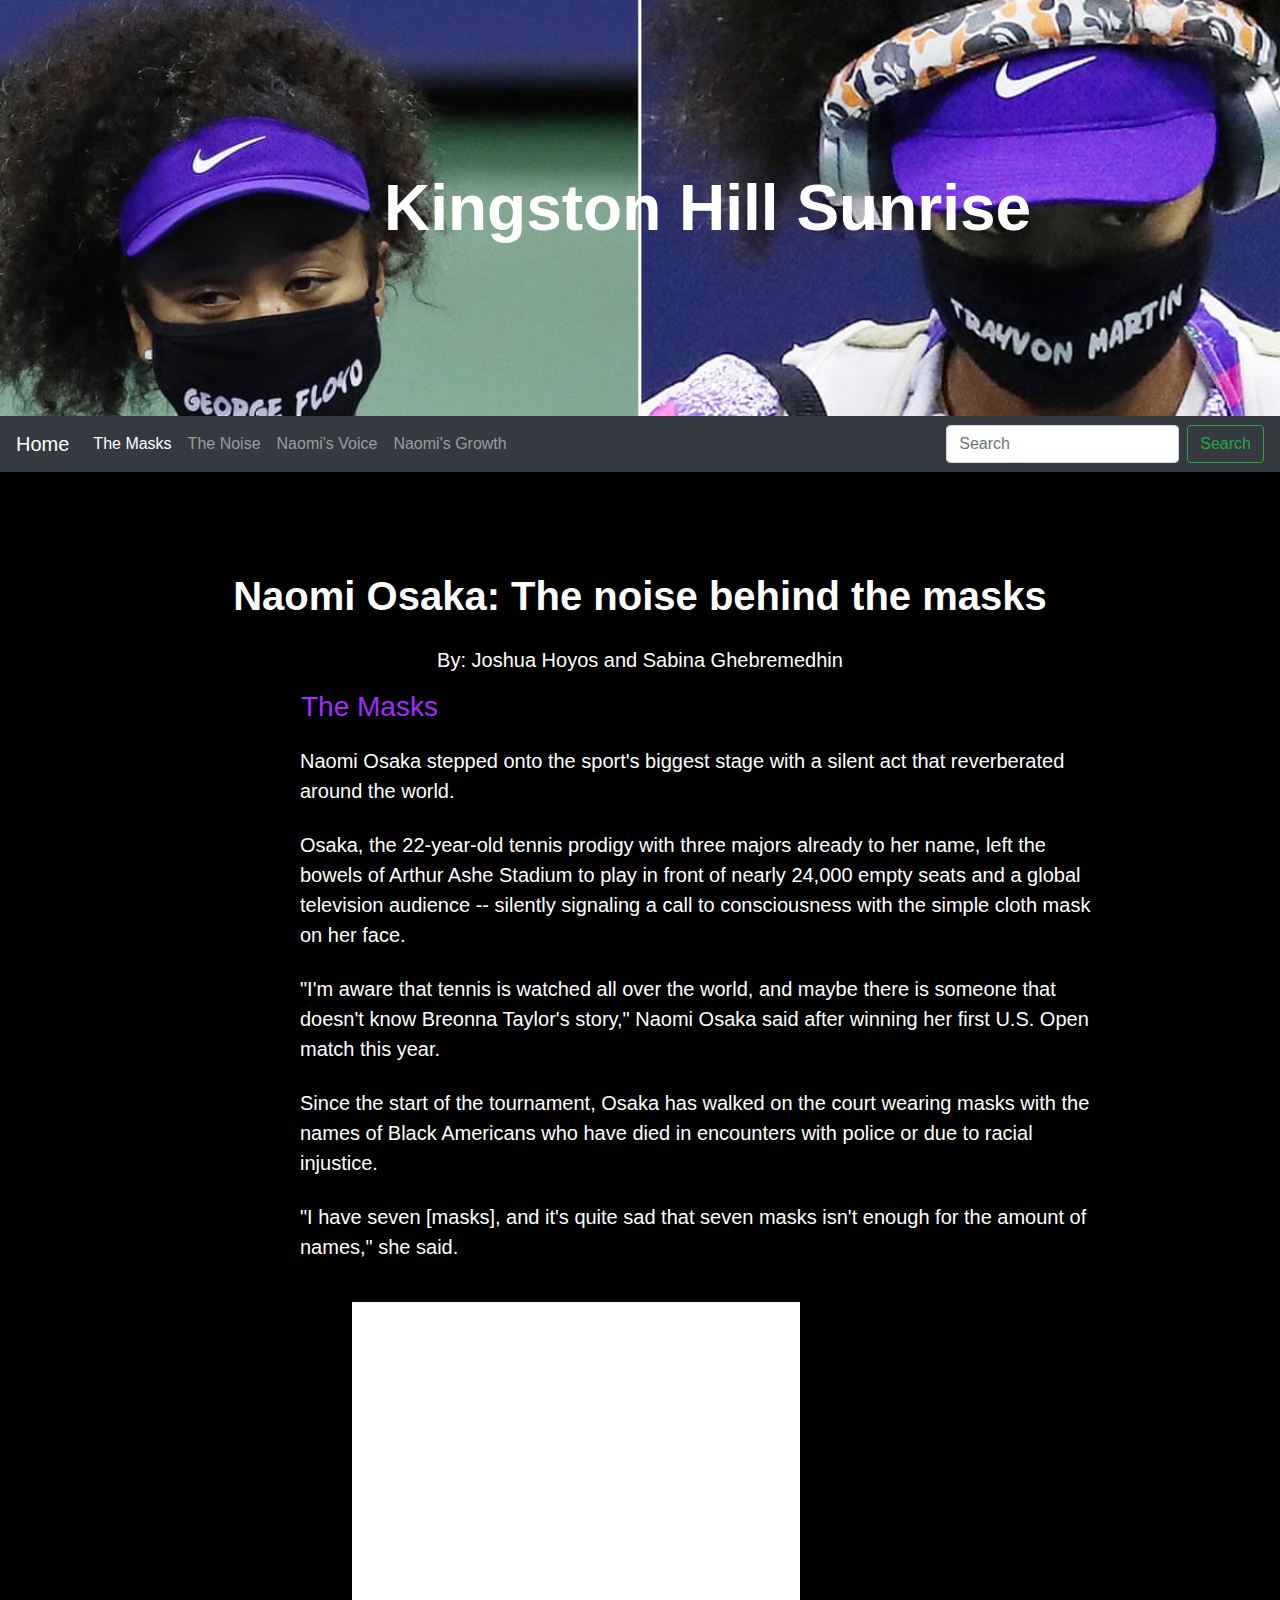
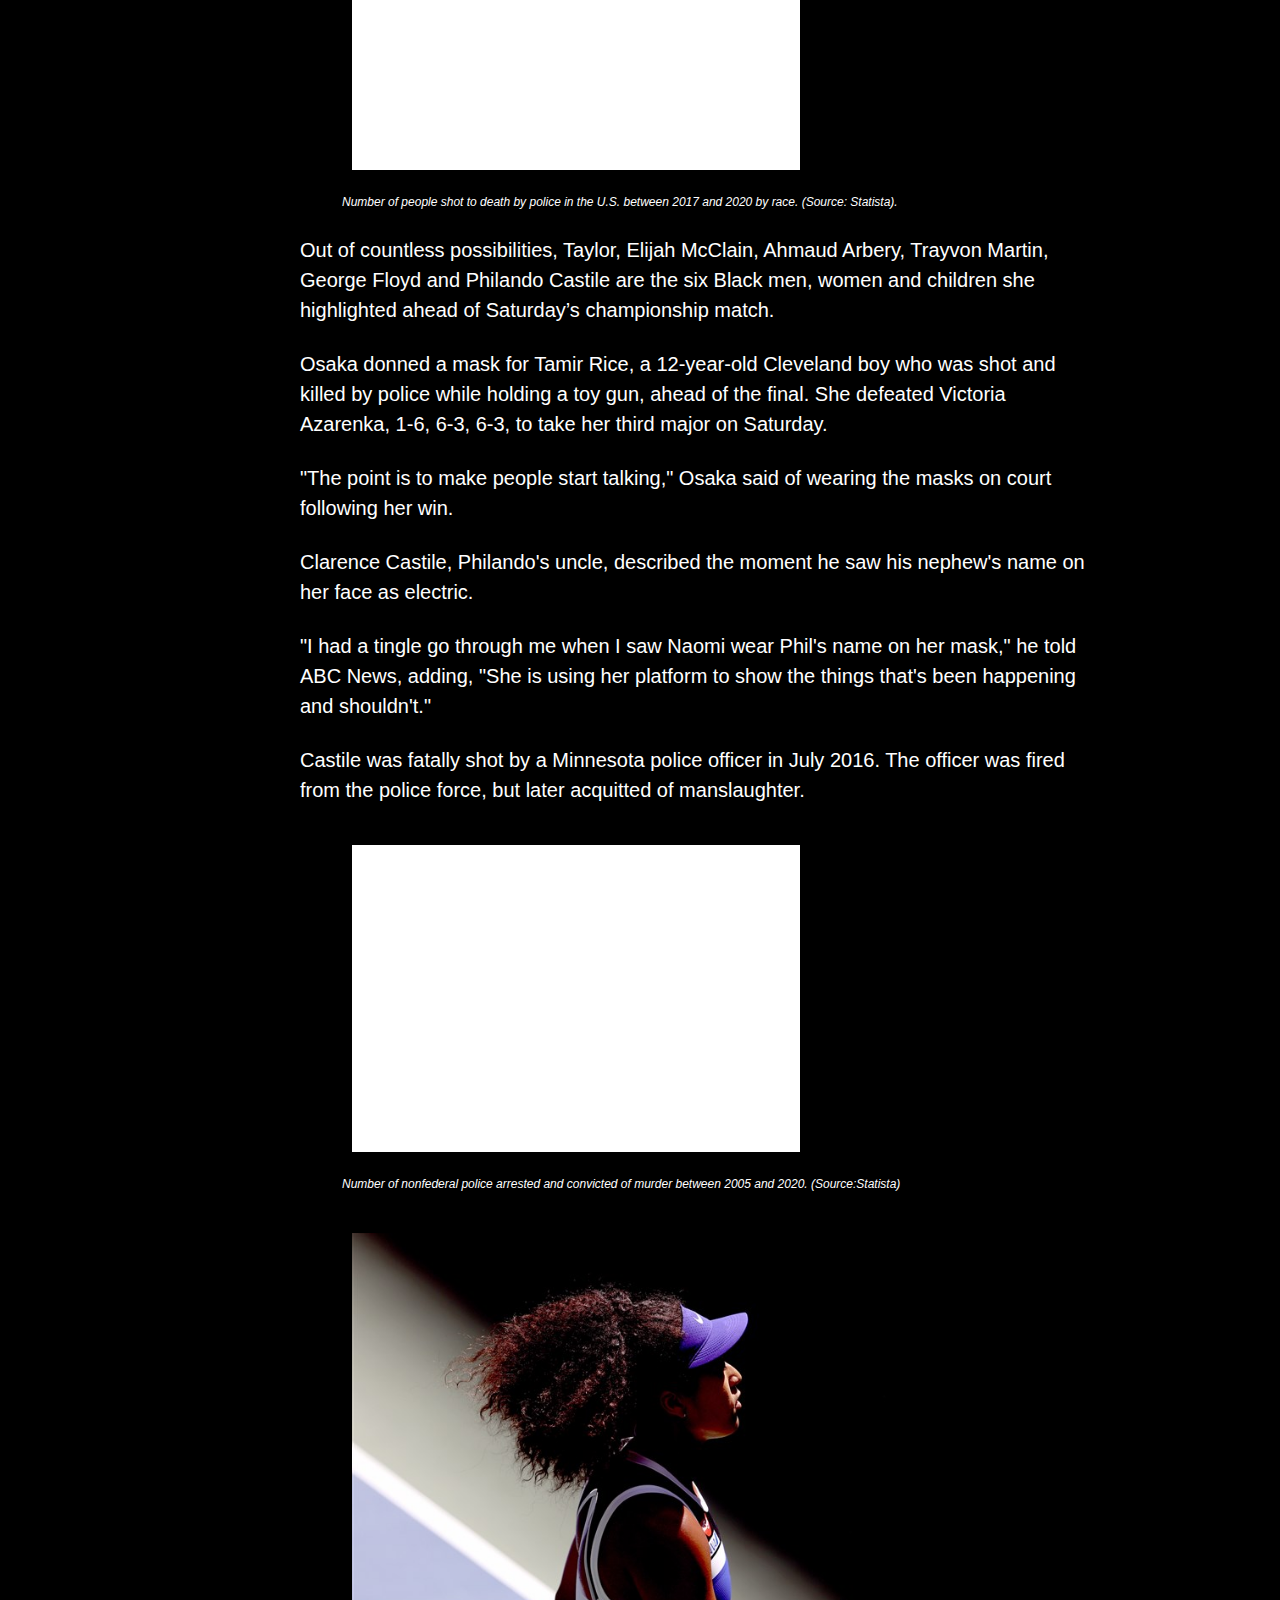
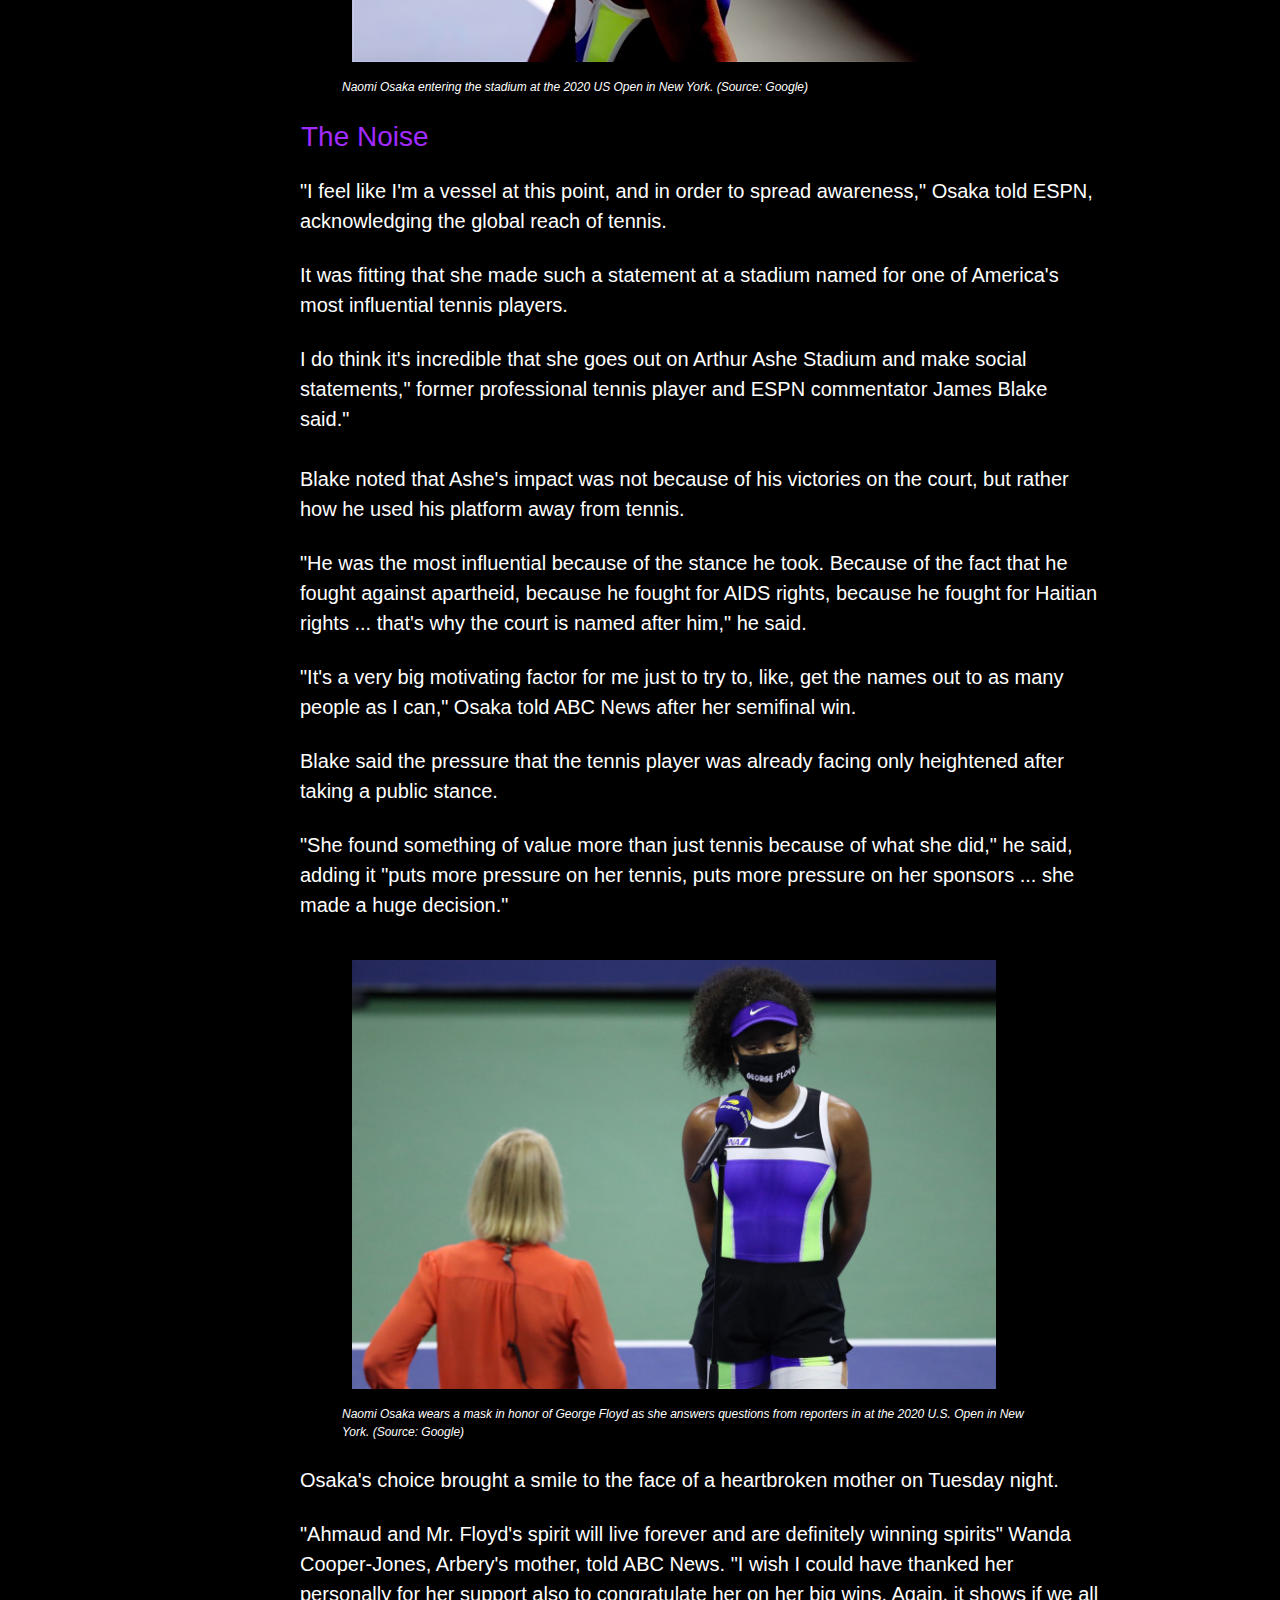
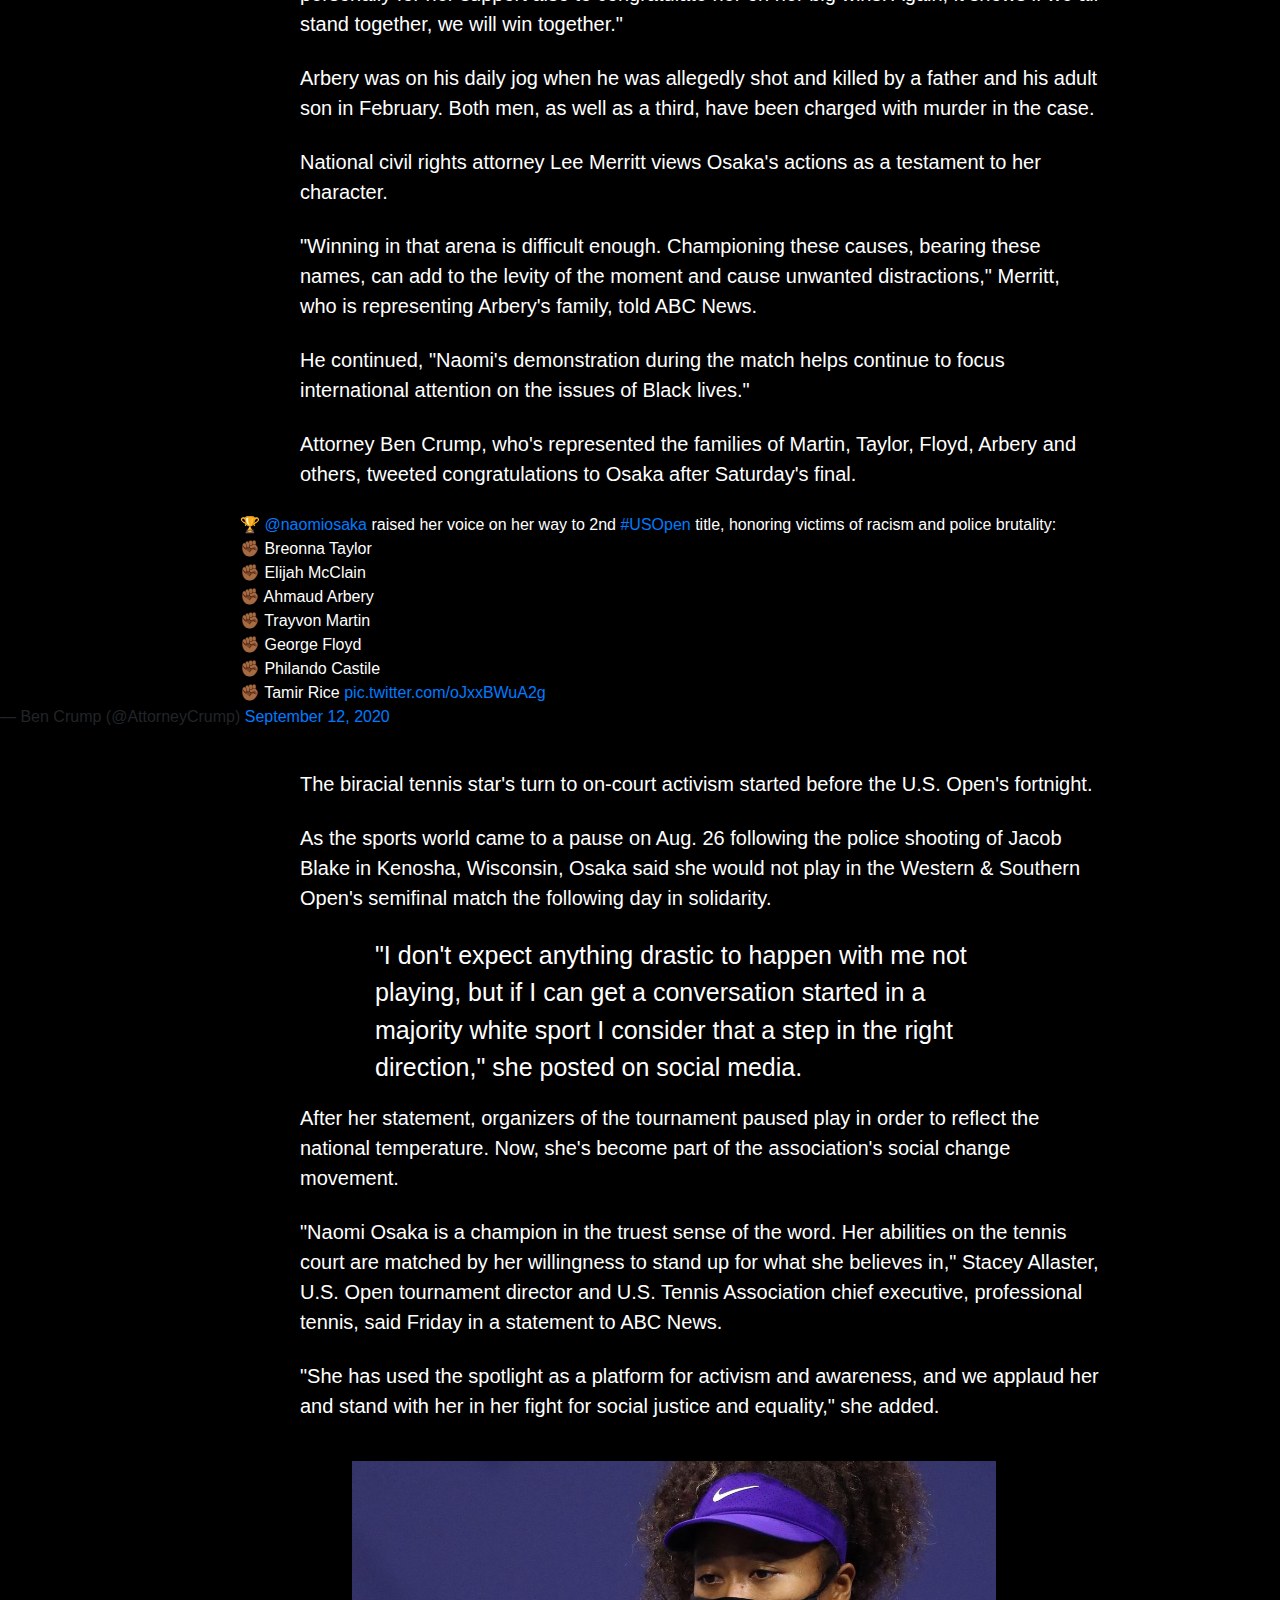
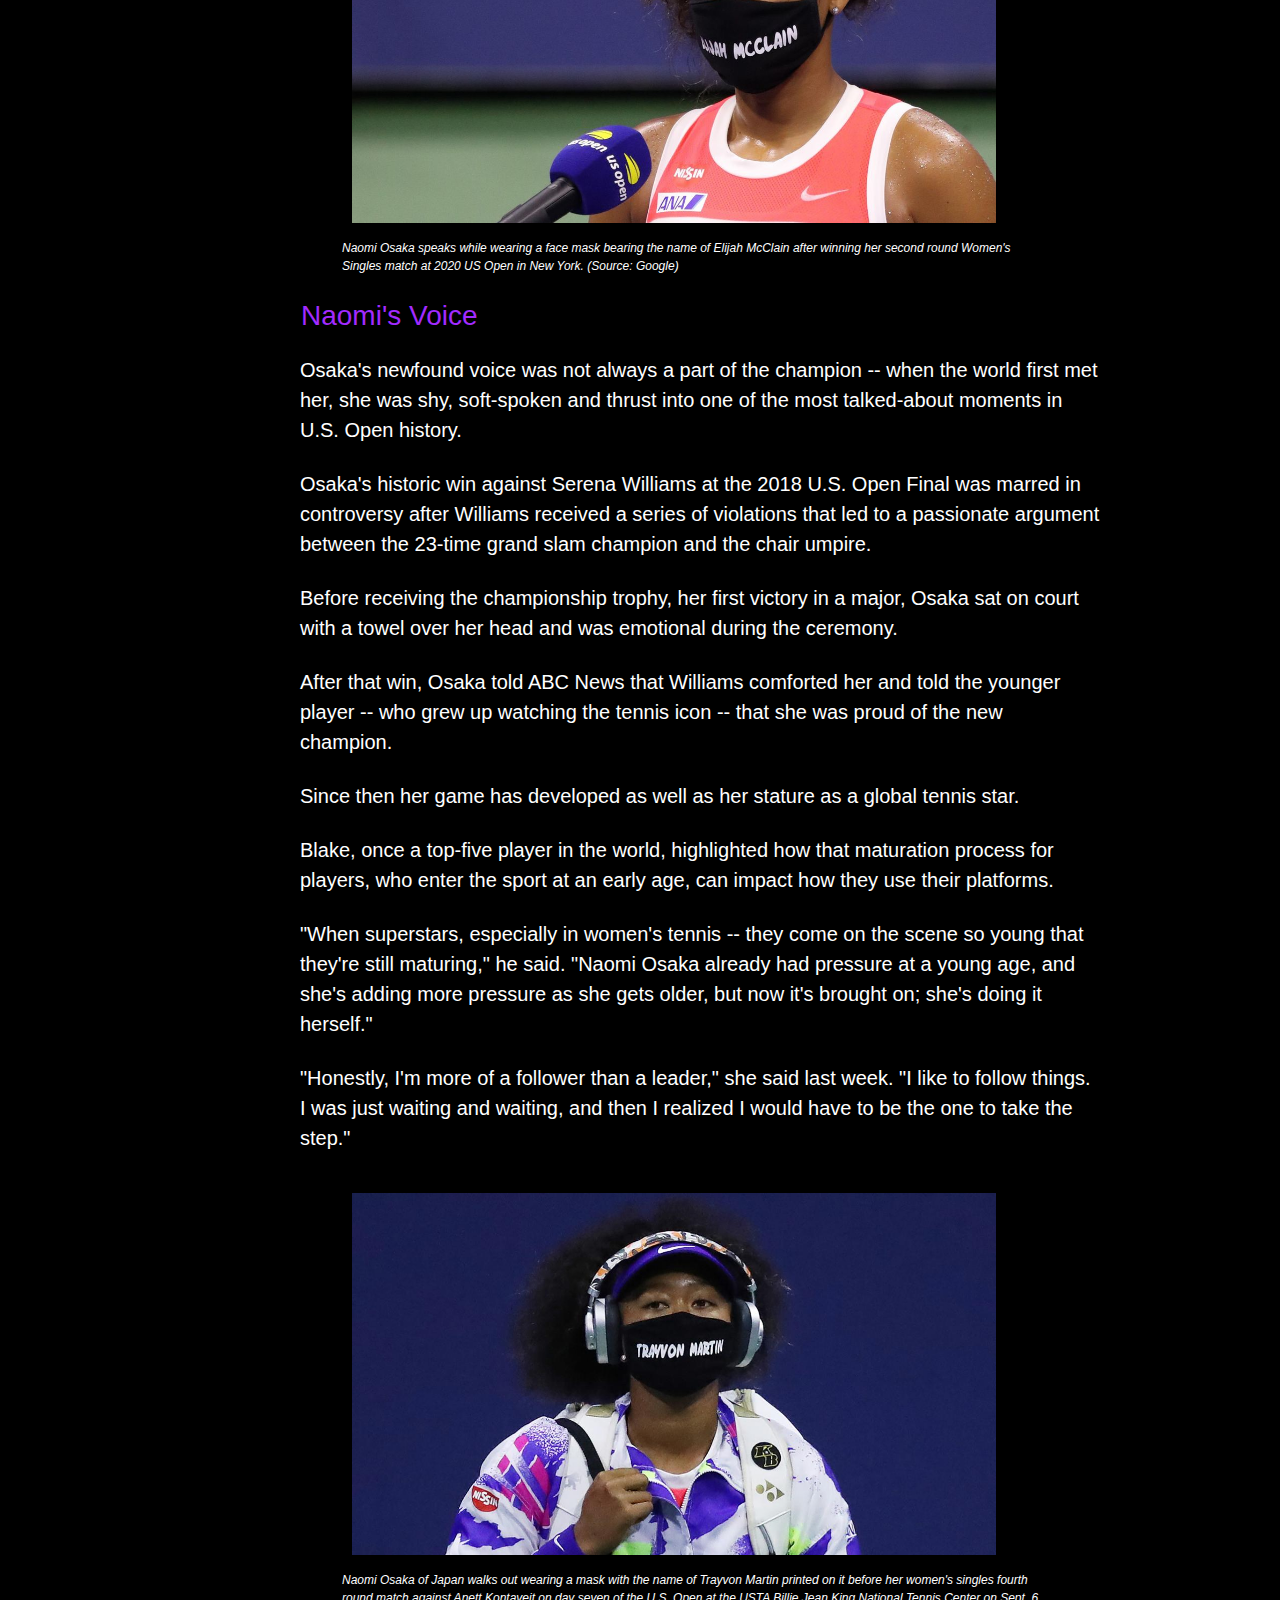
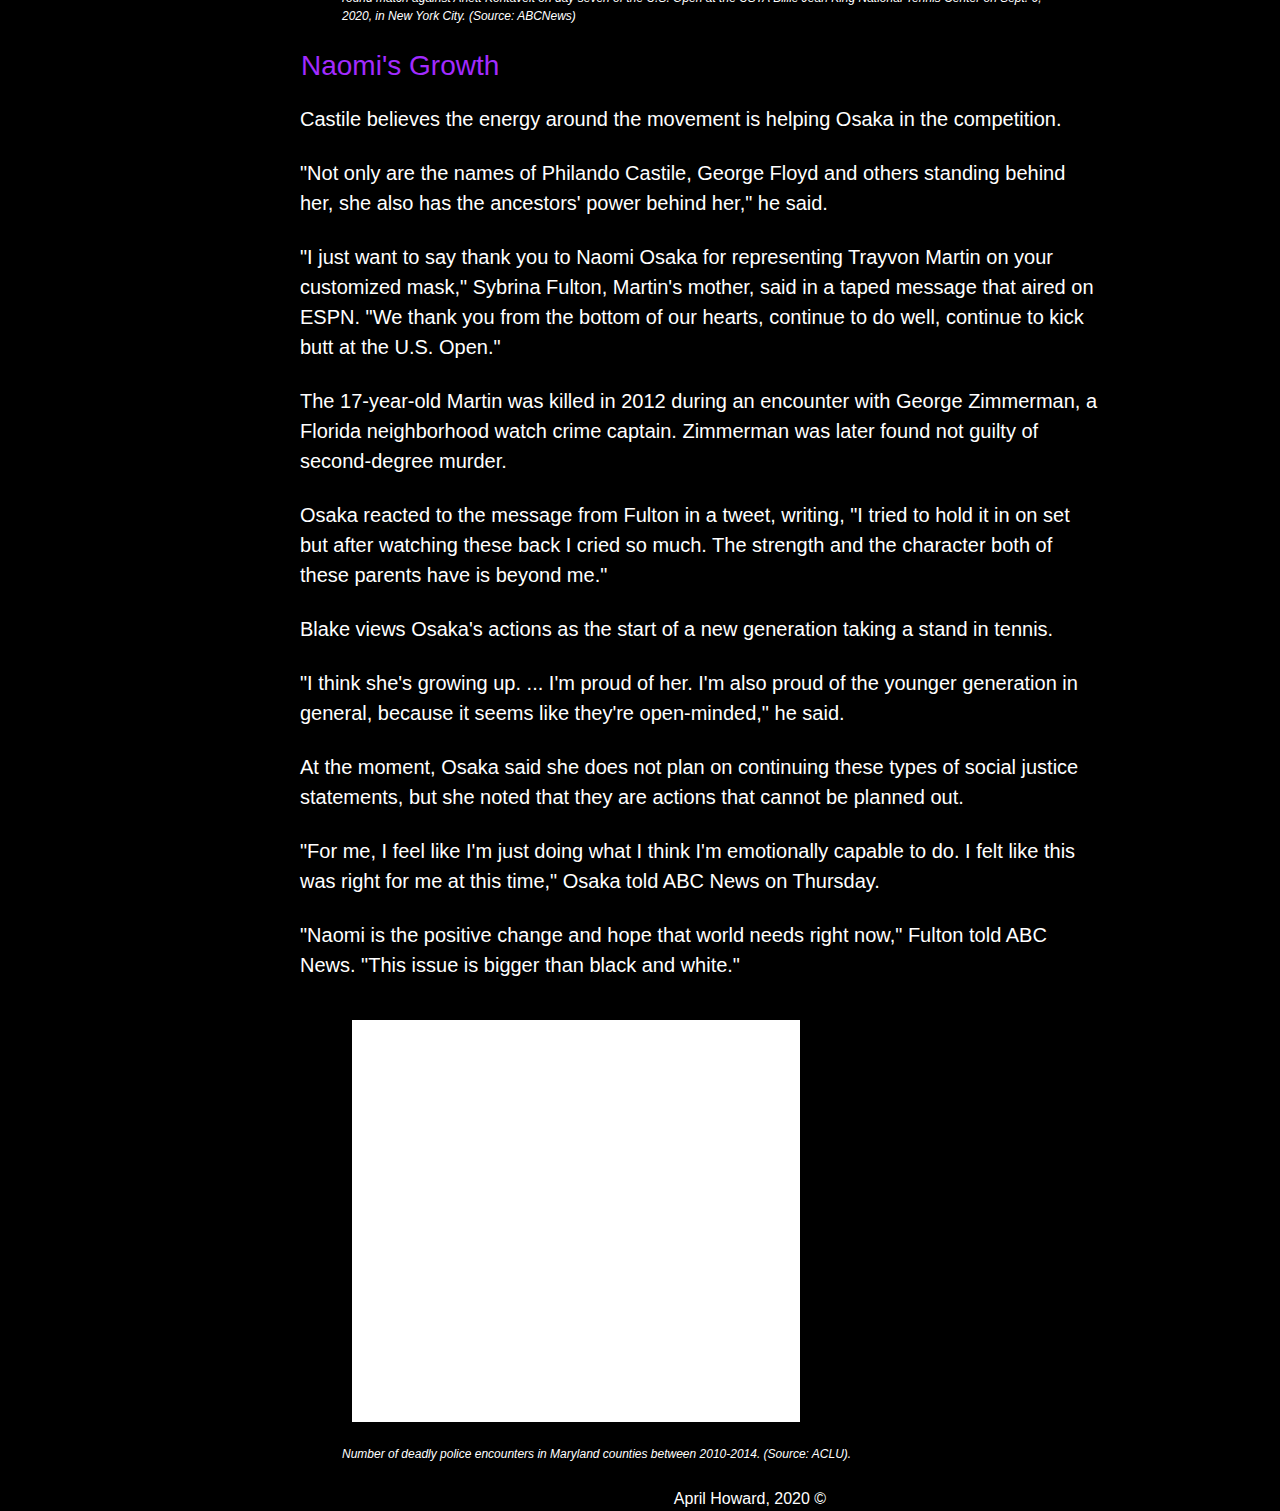
==== commit c7bf81e0: "Update april-howard-frame.html" ====
--- a/april-howard-frame.html
+++ b/april-howard-frame.html
@@ -125,6 +125,8 @@
     <br>
     <p class="bodytext">Attorney Ben Crump, who's represented the families of Martin, Taylor, Floyd, Arbery and others, tweeted congratulations to Osaka after Saturday's final.</p>
     <br>
+    <blockquote class="twitter-tweet" data-theme="dark"><p lang="en" dir="ltr">🏆 <a href="https://twitter.com/naomiosaka?ref_src=twsrc%5Etfw">@naomiosaka</a> raised her voice on her way to 2nd <a href="https://twitter.com/hashtag/USOpen?src=hash&amp;ref_src=twsrc%5Etfw">#USOpen</a> title, honoring victims of racism and police brutality: <br>✊🏾 Breonna Taylor<br>✊🏾 Elijah McClain<br>✊🏾 Ahmaud Arbery<br>✊🏾 Trayvon Martin<br>✊🏾 George Floyd<br>✊🏾 Philando Castile<br>✊🏾 Tamir Rice <a href="https://t.co/oJxxBWuA2g">pic.twitter.com/oJxxBWuA2g</a></p>&mdash; Ben Crump (@AttorneyCrump) <a href="https://twitter.com/AttorneyCrump/status/1304926749415923712?ref_src=twsrc%5Etfw">September 12, 2020</a></blockquote> <script async src="https://platform.twitter.com/widgets.js" charset="utf-8"></script>
+    <br>
     <p class="bodytext">The biracial tennis star's turn to on-court activism started before the U.S. Open's fortnight.</p>
     <br>
     <p class="bodytext">As the sports world came to a pause on Aug. 26 following the police shooting of Jacob Blake in Kenosha, Wisconsin, Osaka said she would not play in the Western & Southern Open's semifinal match the following day in solidarity.</p>
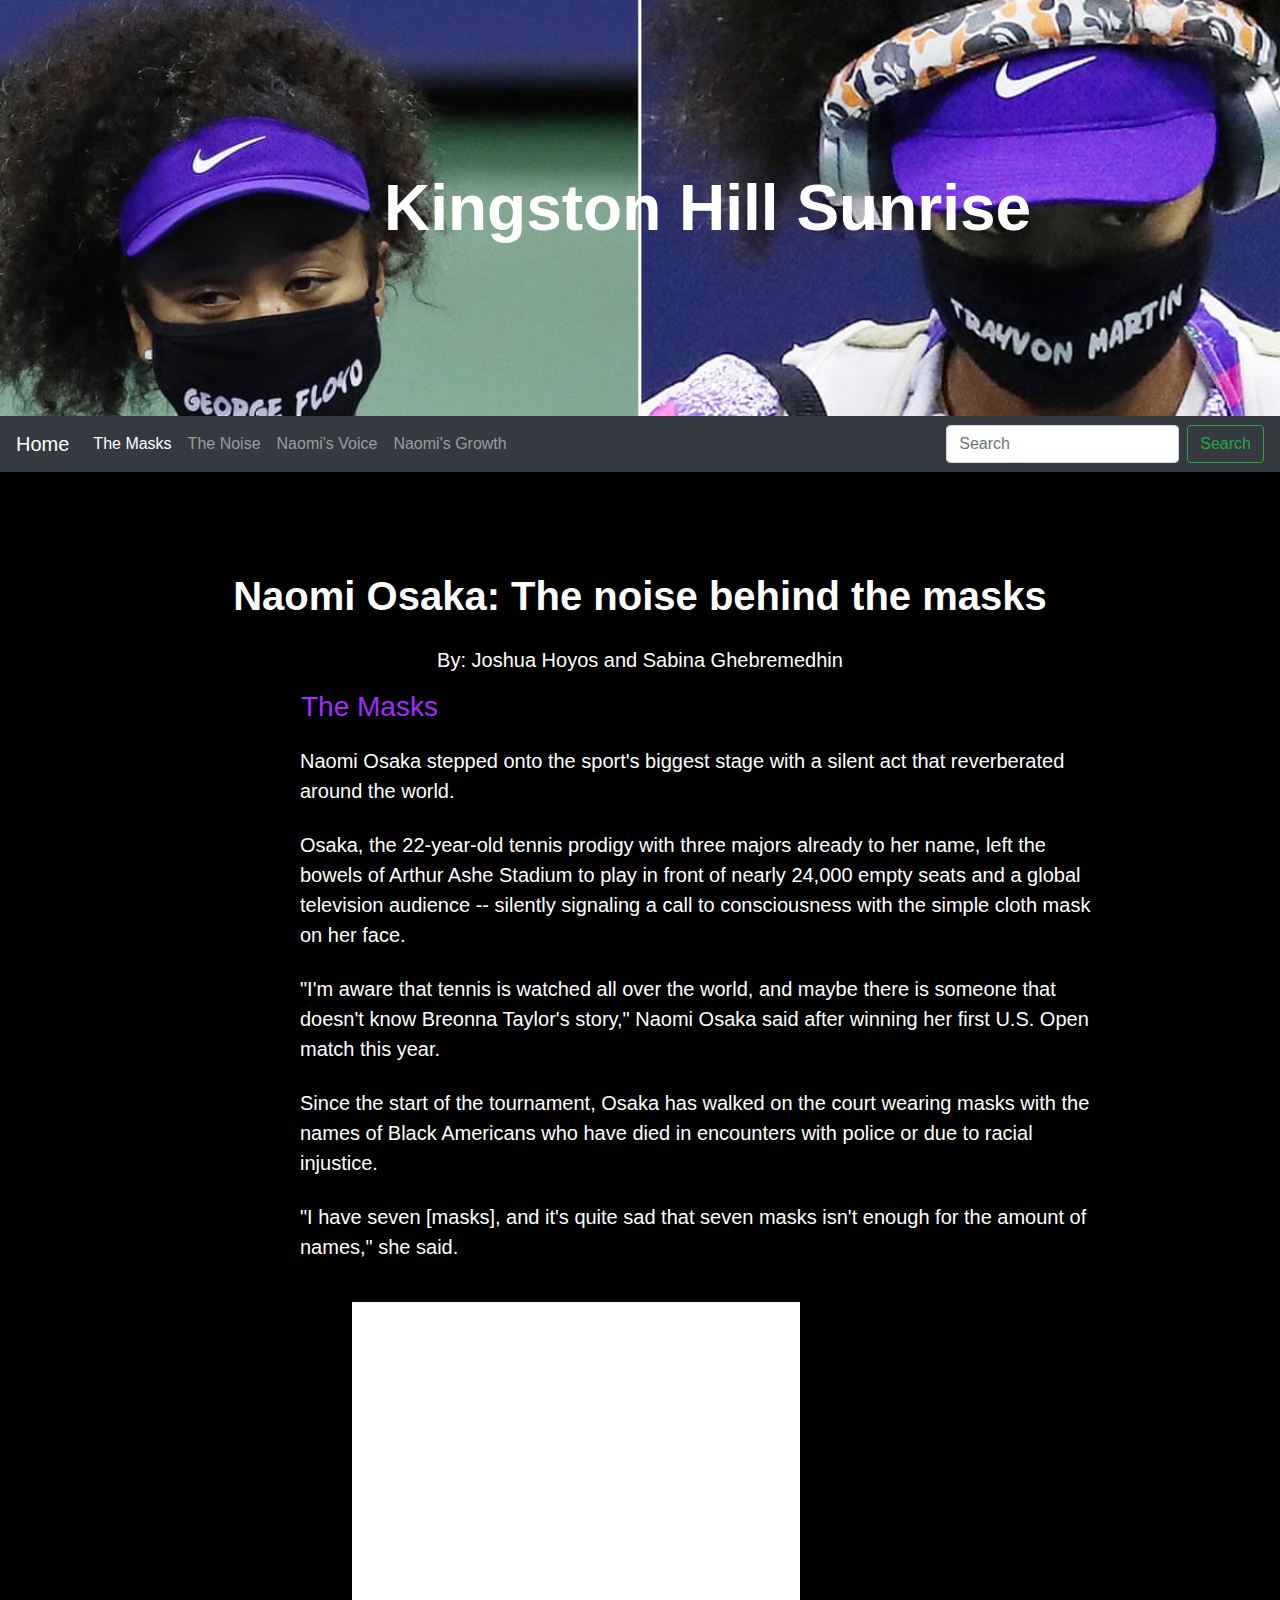
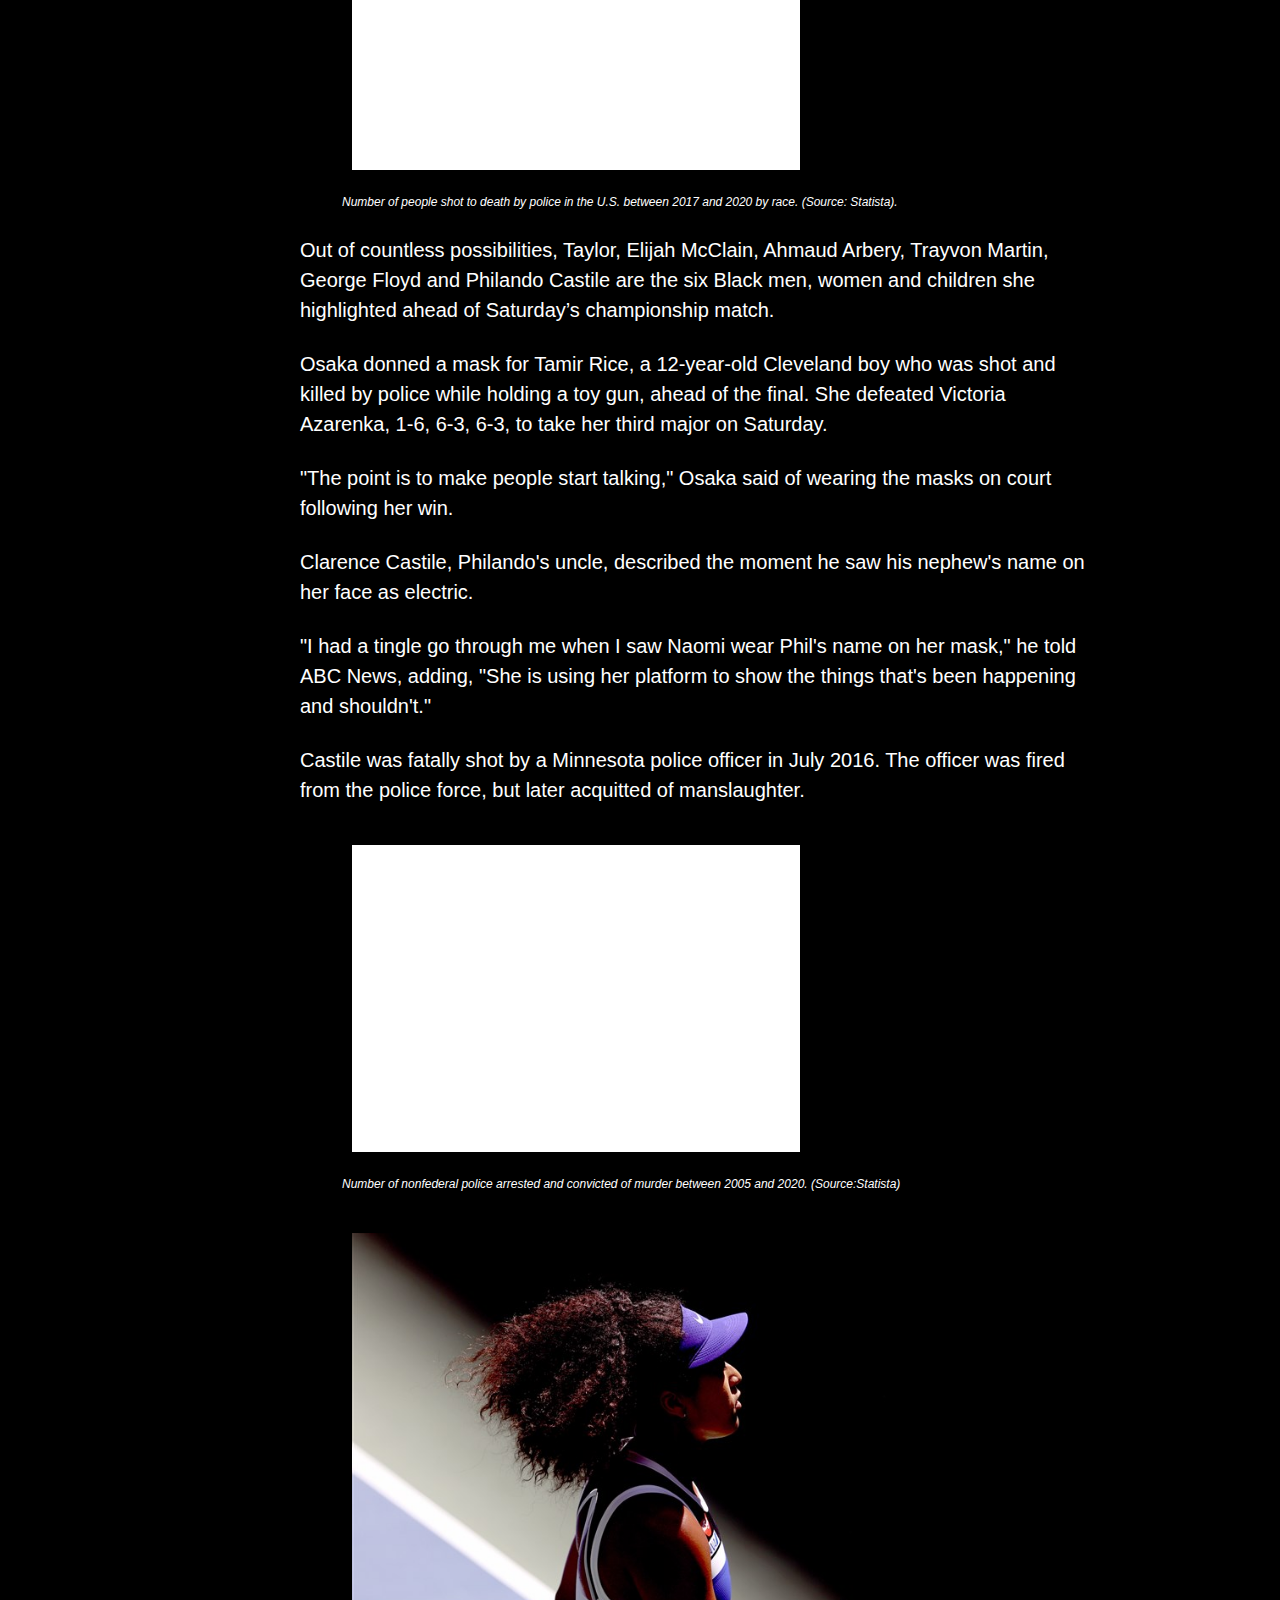
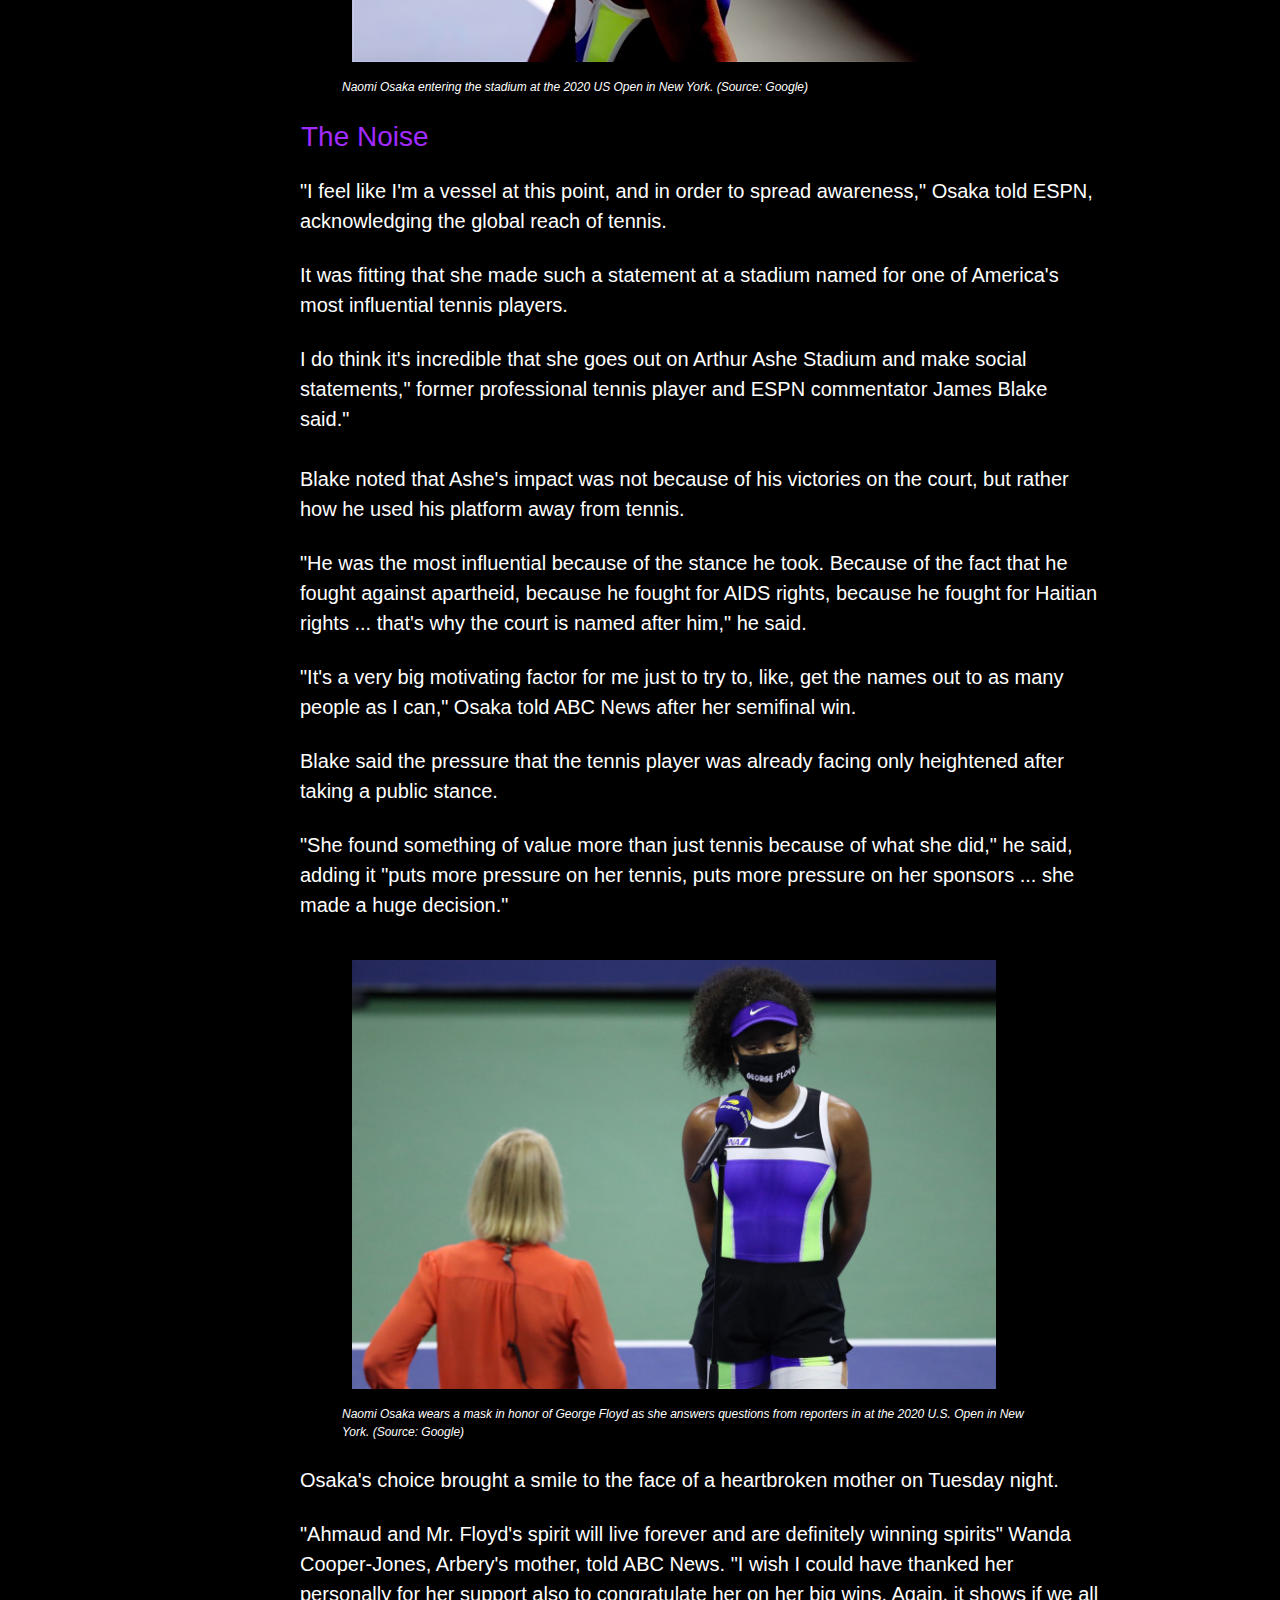
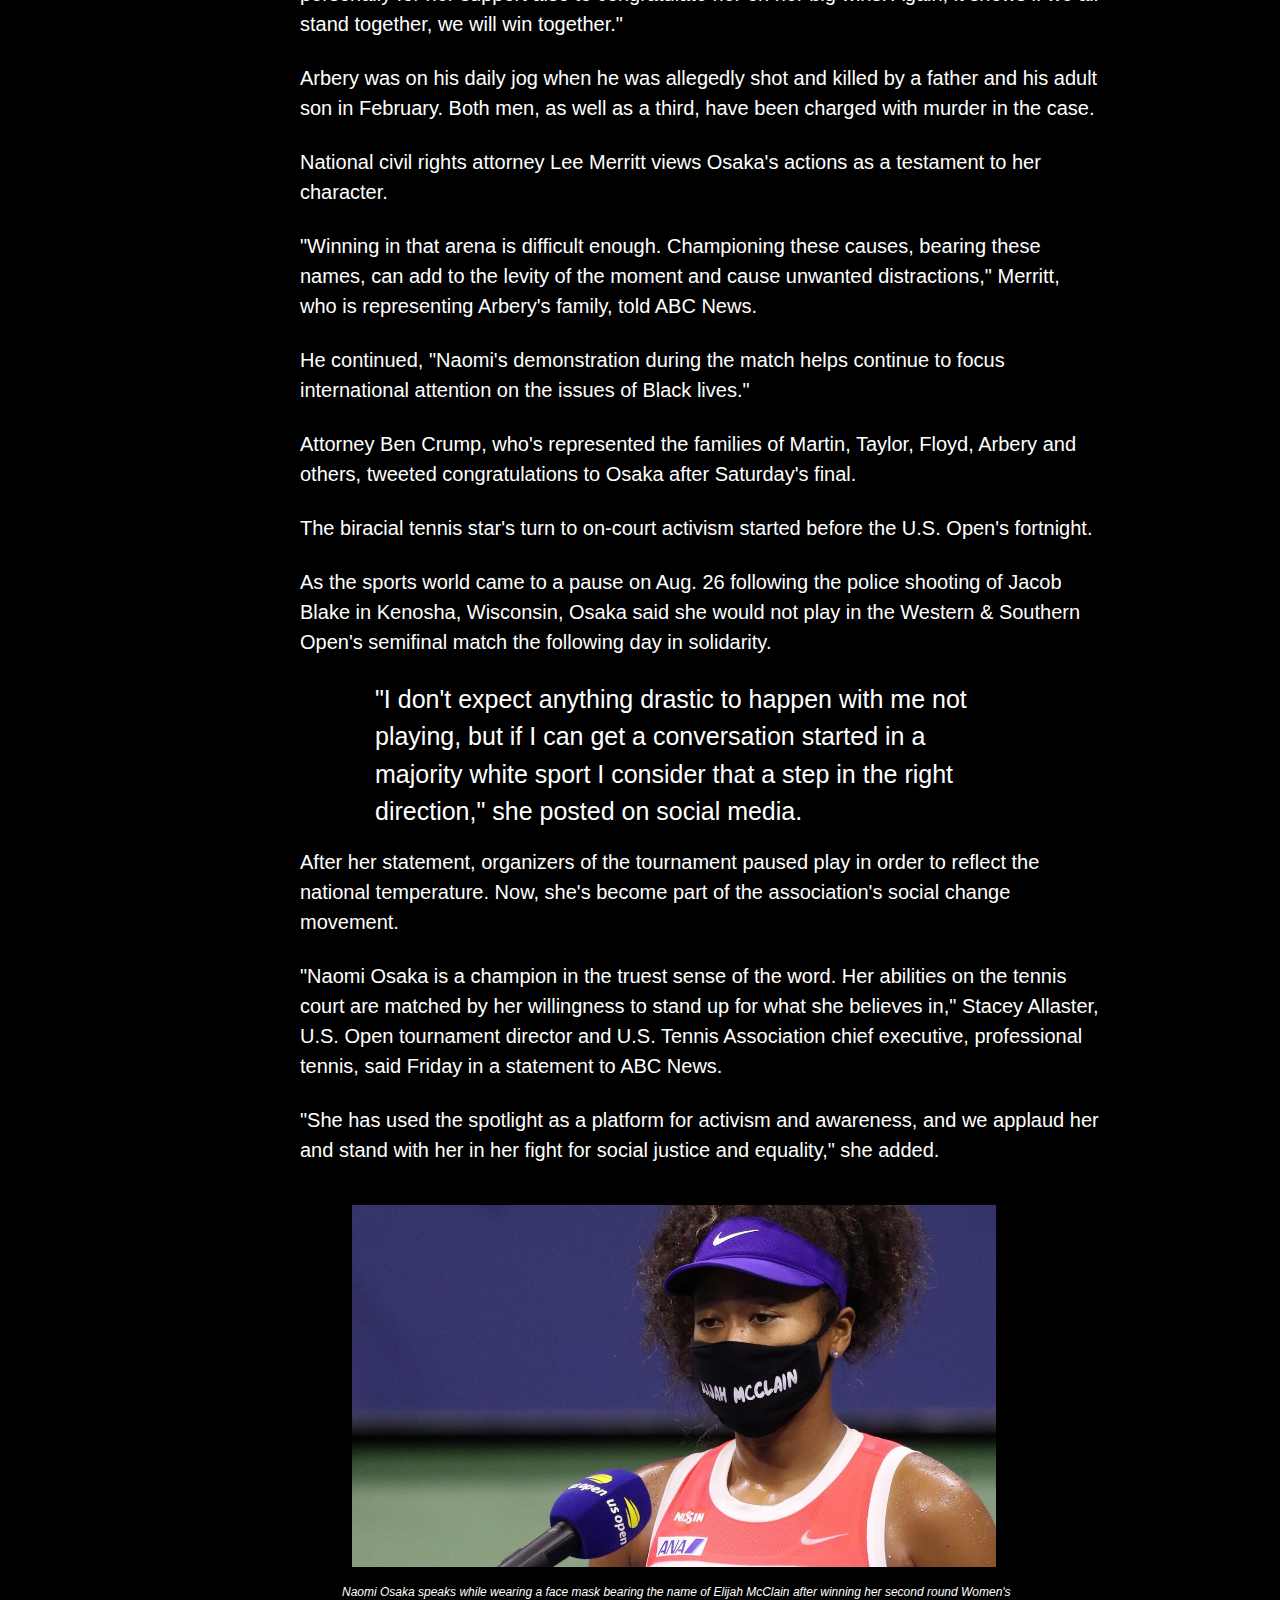
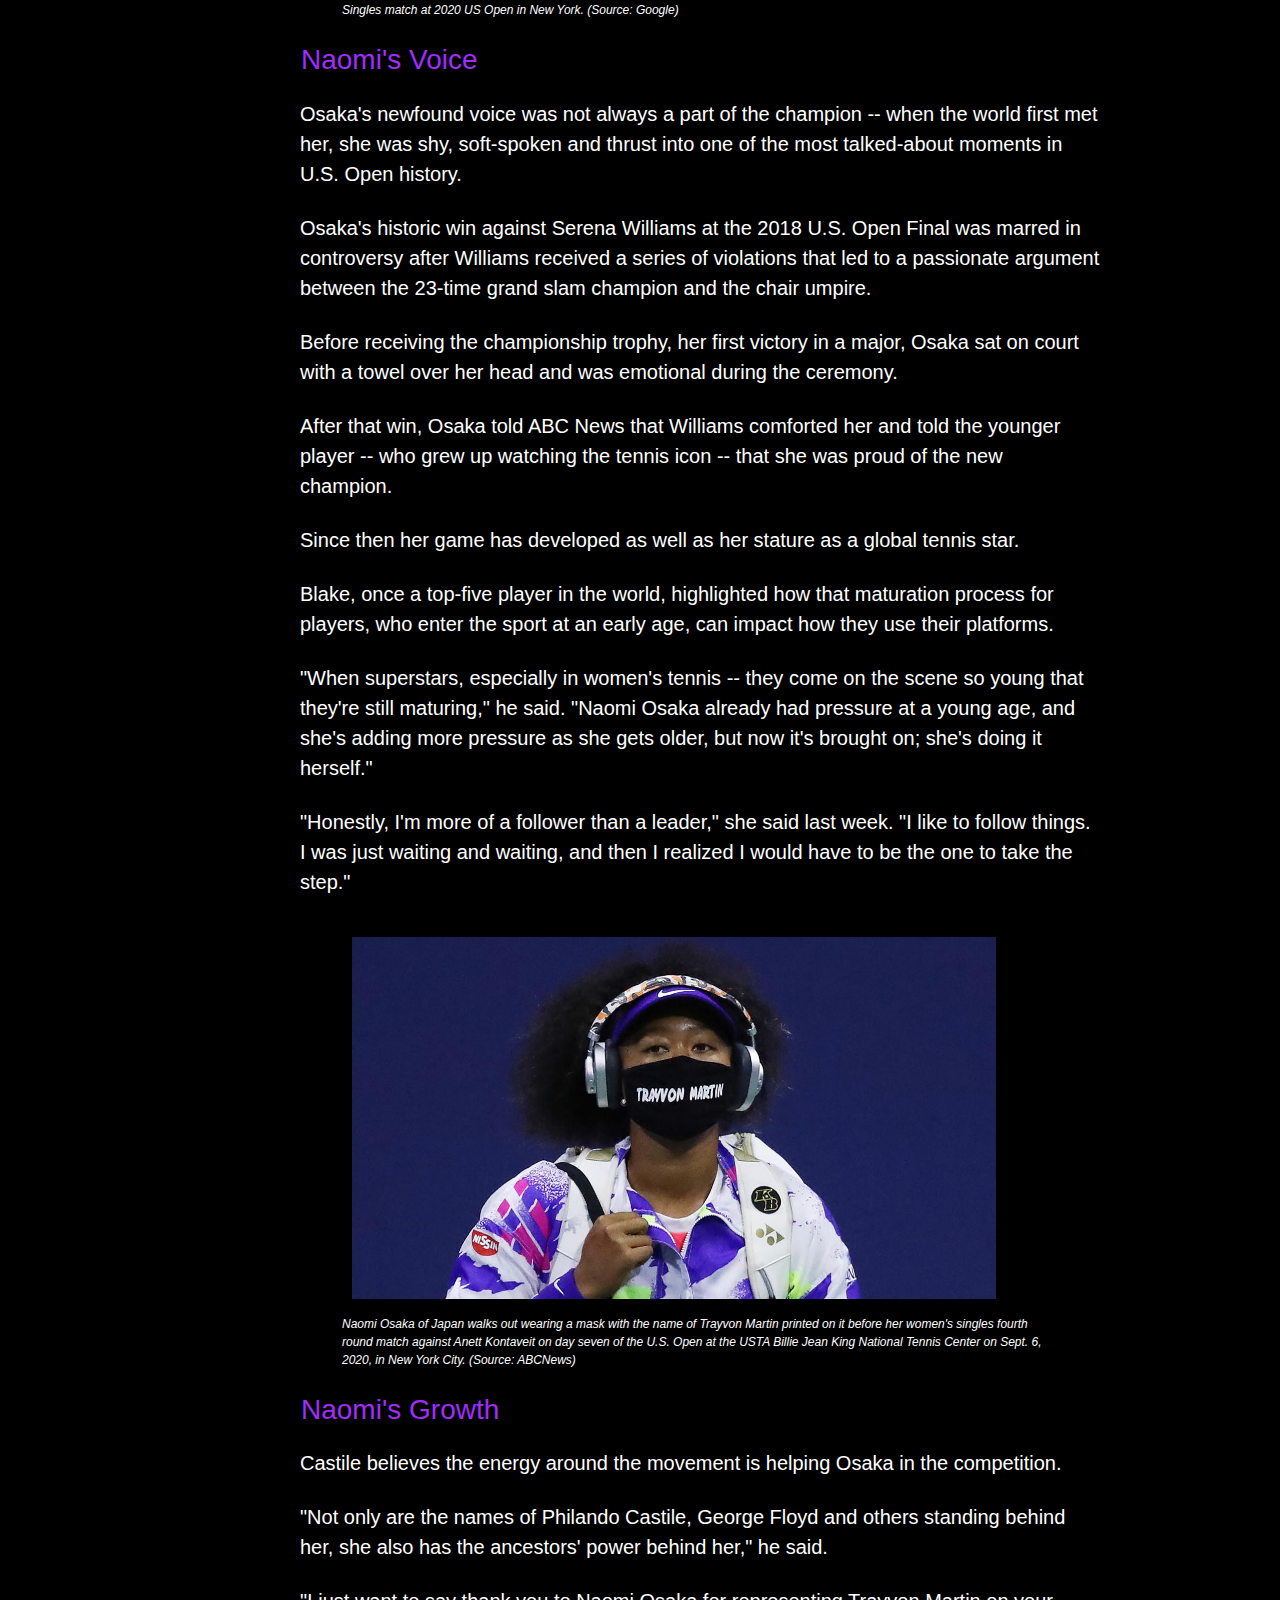
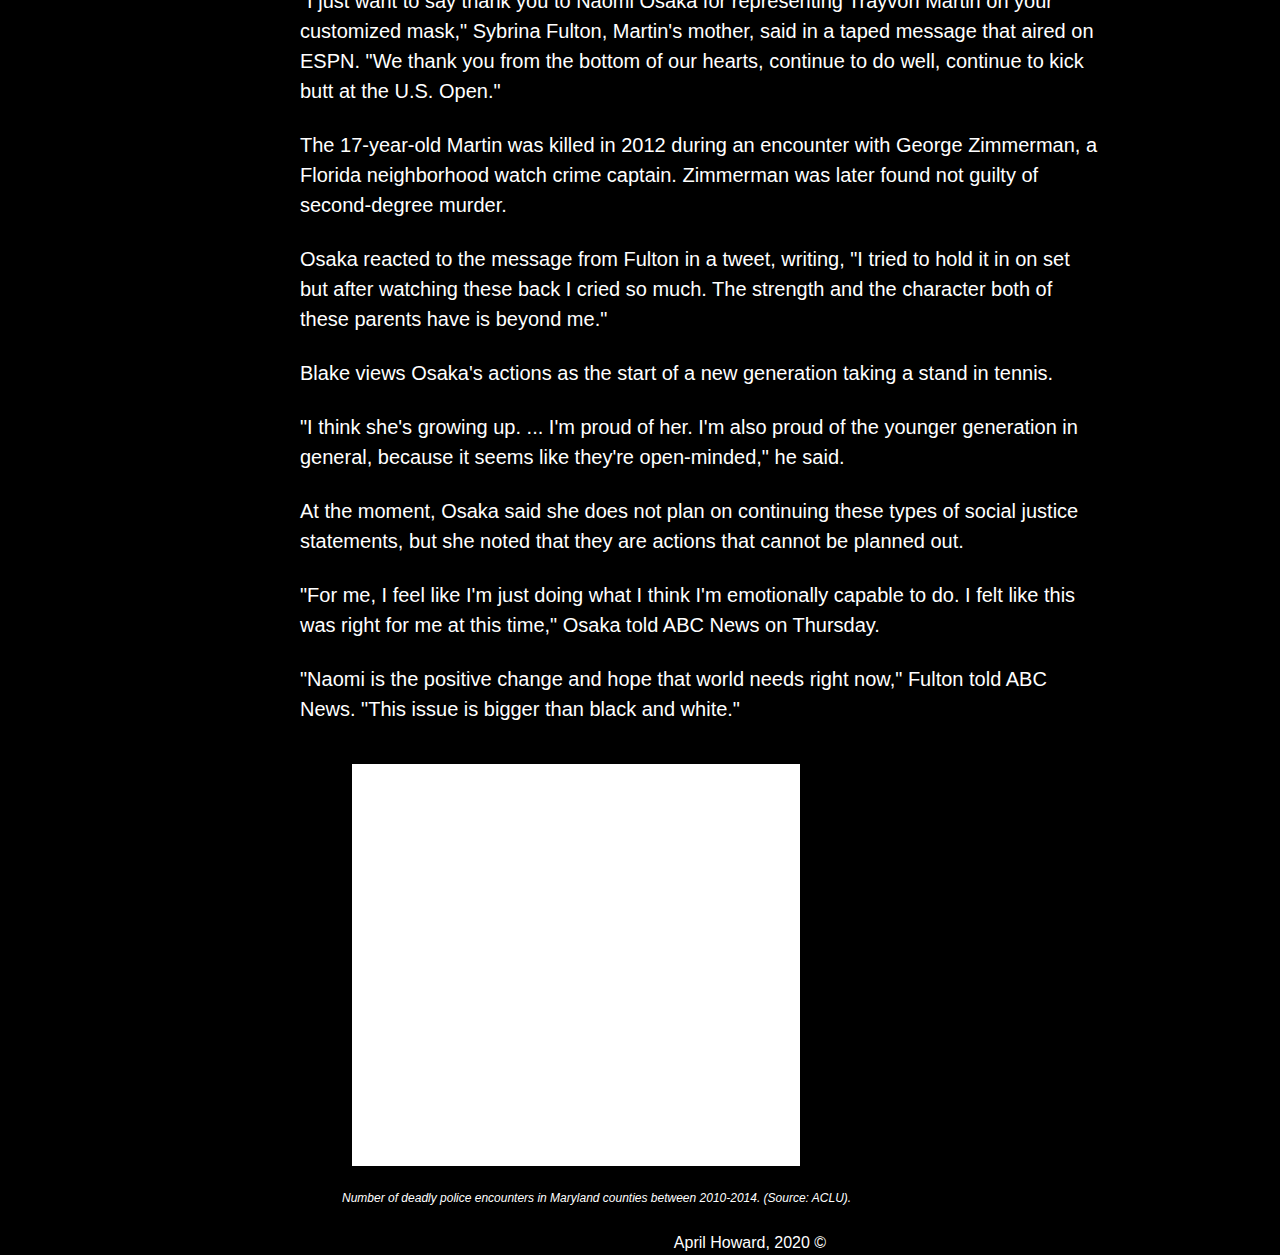
==== commit bc28d4aa: "Update april-howard-frame.html" ====
--- a/april-howard-frame.html
+++ b/april-howard-frame.html
@@ -125,8 +125,6 @@
     <br>
     <p class="bodytext">Attorney Ben Crump, who's represented the families of Martin, Taylor, Floyd, Arbery and others, tweeted congratulations to Osaka after Saturday's final.</p>
     <br>
-    <blockquote class="twitter-tweet" data-theme="dark"><p lang="en" dir="ltr">🏆 <a href="https://twitter.com/naomiosaka?ref_src=twsrc%5Etfw">@naomiosaka</a> raised her voice on her way to 2nd <a href="https://twitter.com/hashtag/USOpen?src=hash&amp;ref_src=twsrc%5Etfw">#USOpen</a> title, honoring victims of racism and police brutality: <br>✊🏾 Breonna Taylor<br>✊🏾 Elijah McClain<br>✊🏾 Ahmaud Arbery<br>✊🏾 Trayvon Martin<br>✊🏾 George Floyd<br>✊🏾 Philando Castile<br>✊🏾 Tamir Rice <a href="https://t.co/oJxxBWuA2g">pic.twitter.com/oJxxBWuA2g</a></p>&mdash; Ben Crump (@AttorneyCrump) <a href="https://twitter.com/AttorneyCrump/status/1304926749415923712?ref_src=twsrc%5Etfw">September 12, 2020</a></blockquote> <script async src="https://platform.twitter.com/widgets.js" charset="utf-8"></script>
-    <br>
     <p class="bodytext">The biracial tennis star's turn to on-court activism started before the U.S. Open's fortnight.</p>
     <br>
     <p class="bodytext">As the sports world came to a pause on Aug. 26 following the police shooting of Jacob Blake in Kenosha, Wisconsin, Osaka said she would not play in the Western & Southern Open's semifinal match the following day in solidarity.</p>
